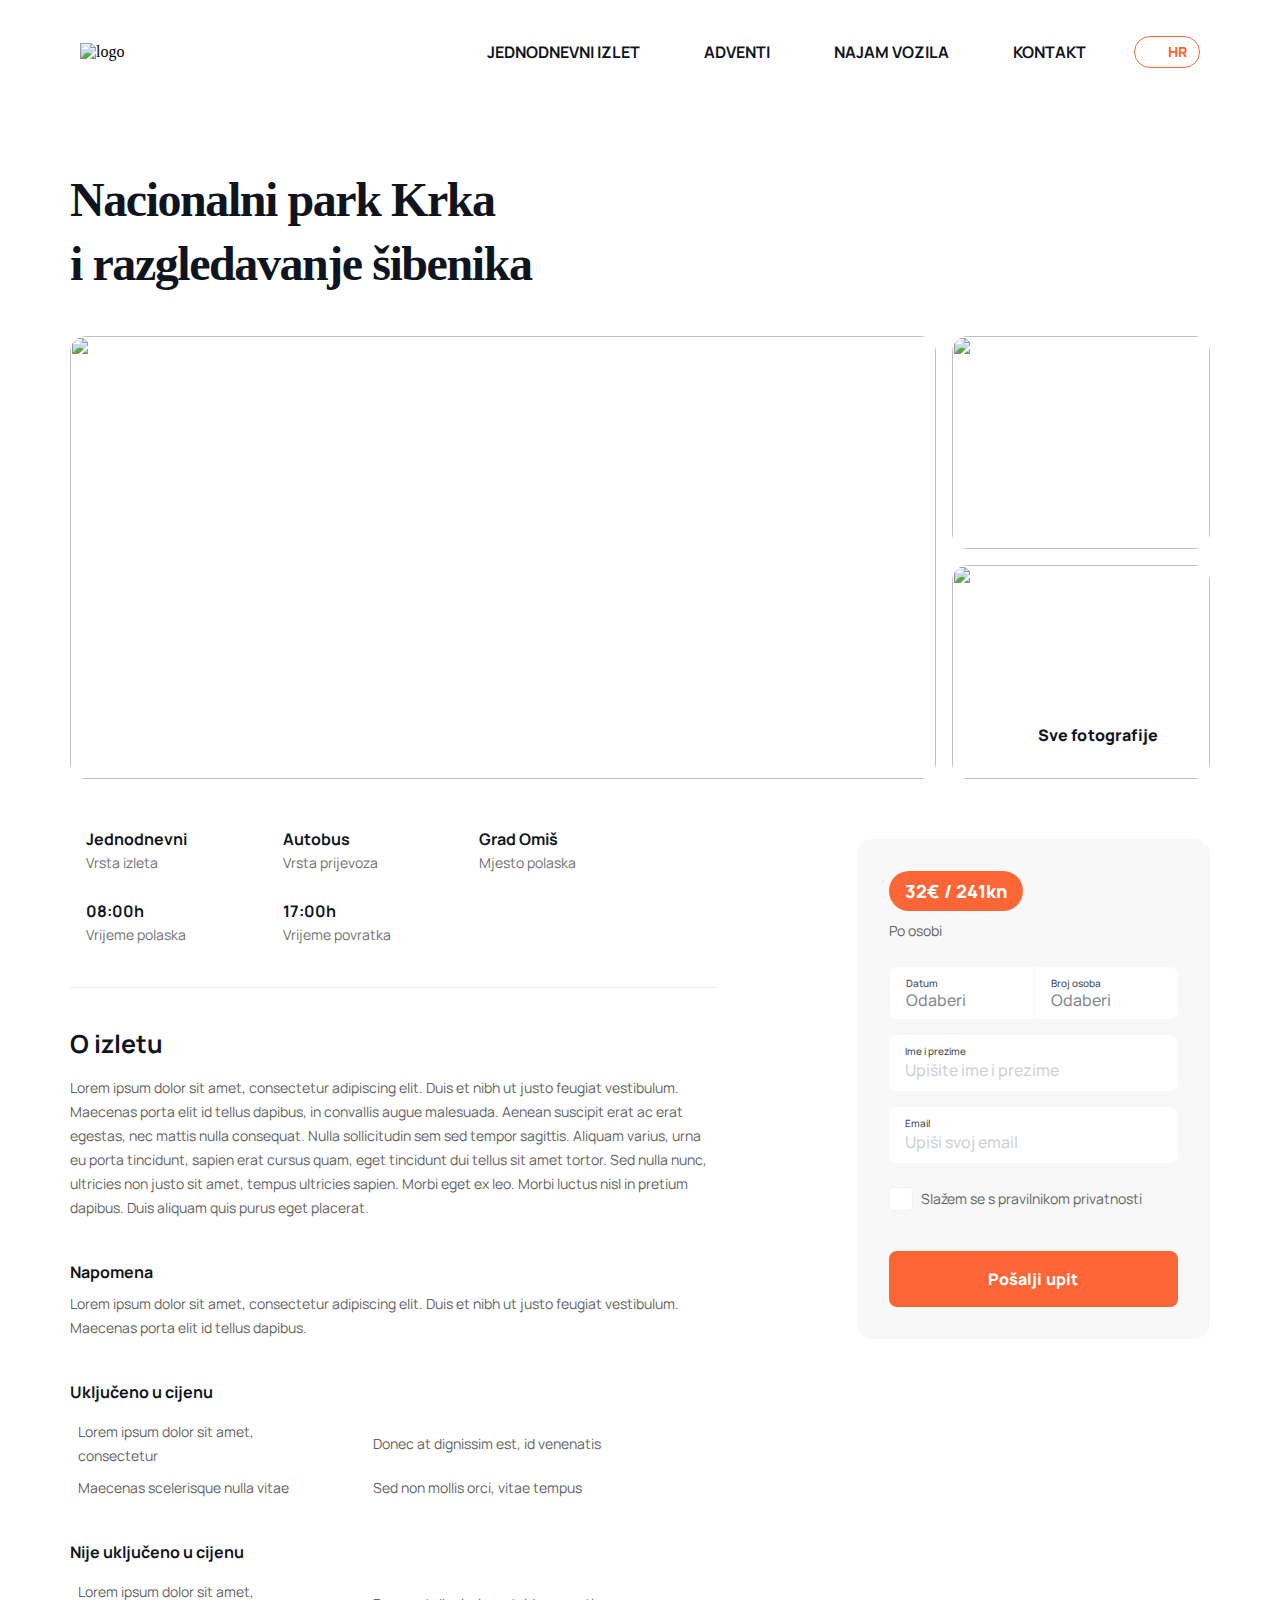
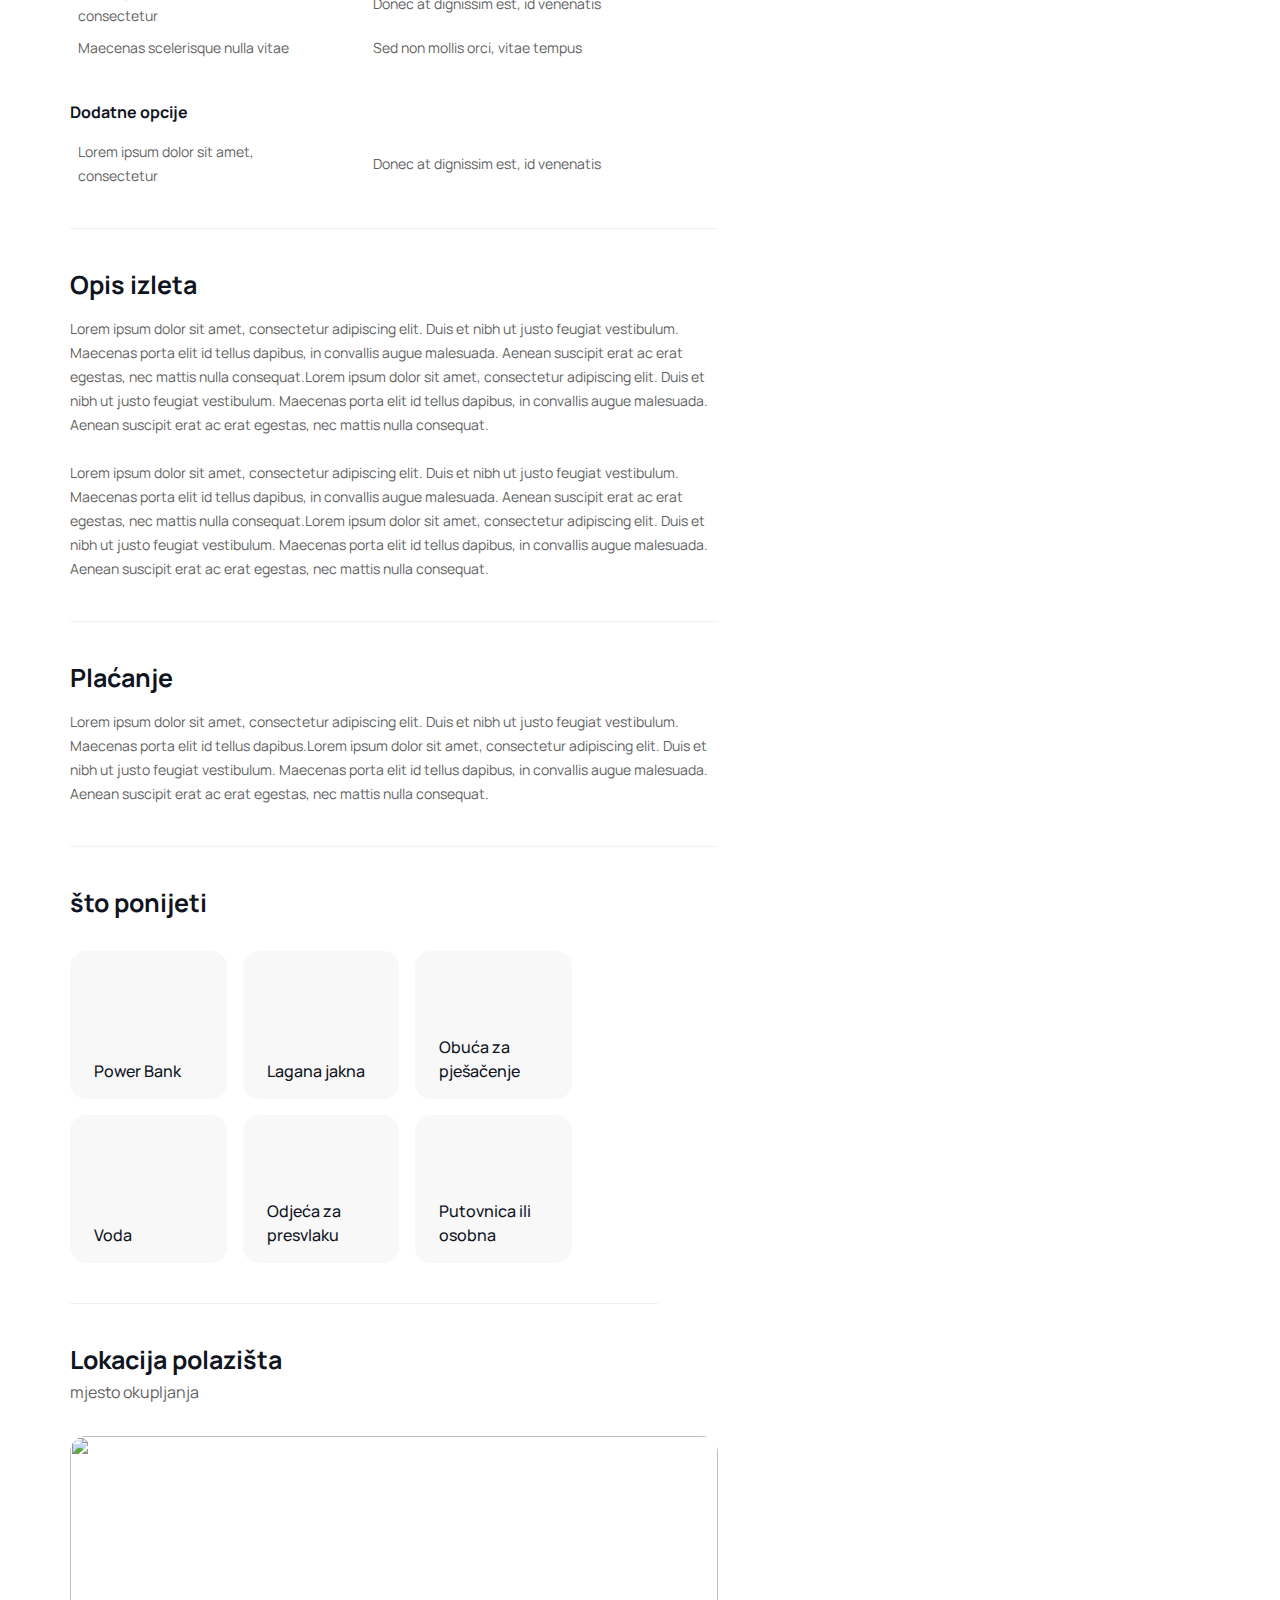
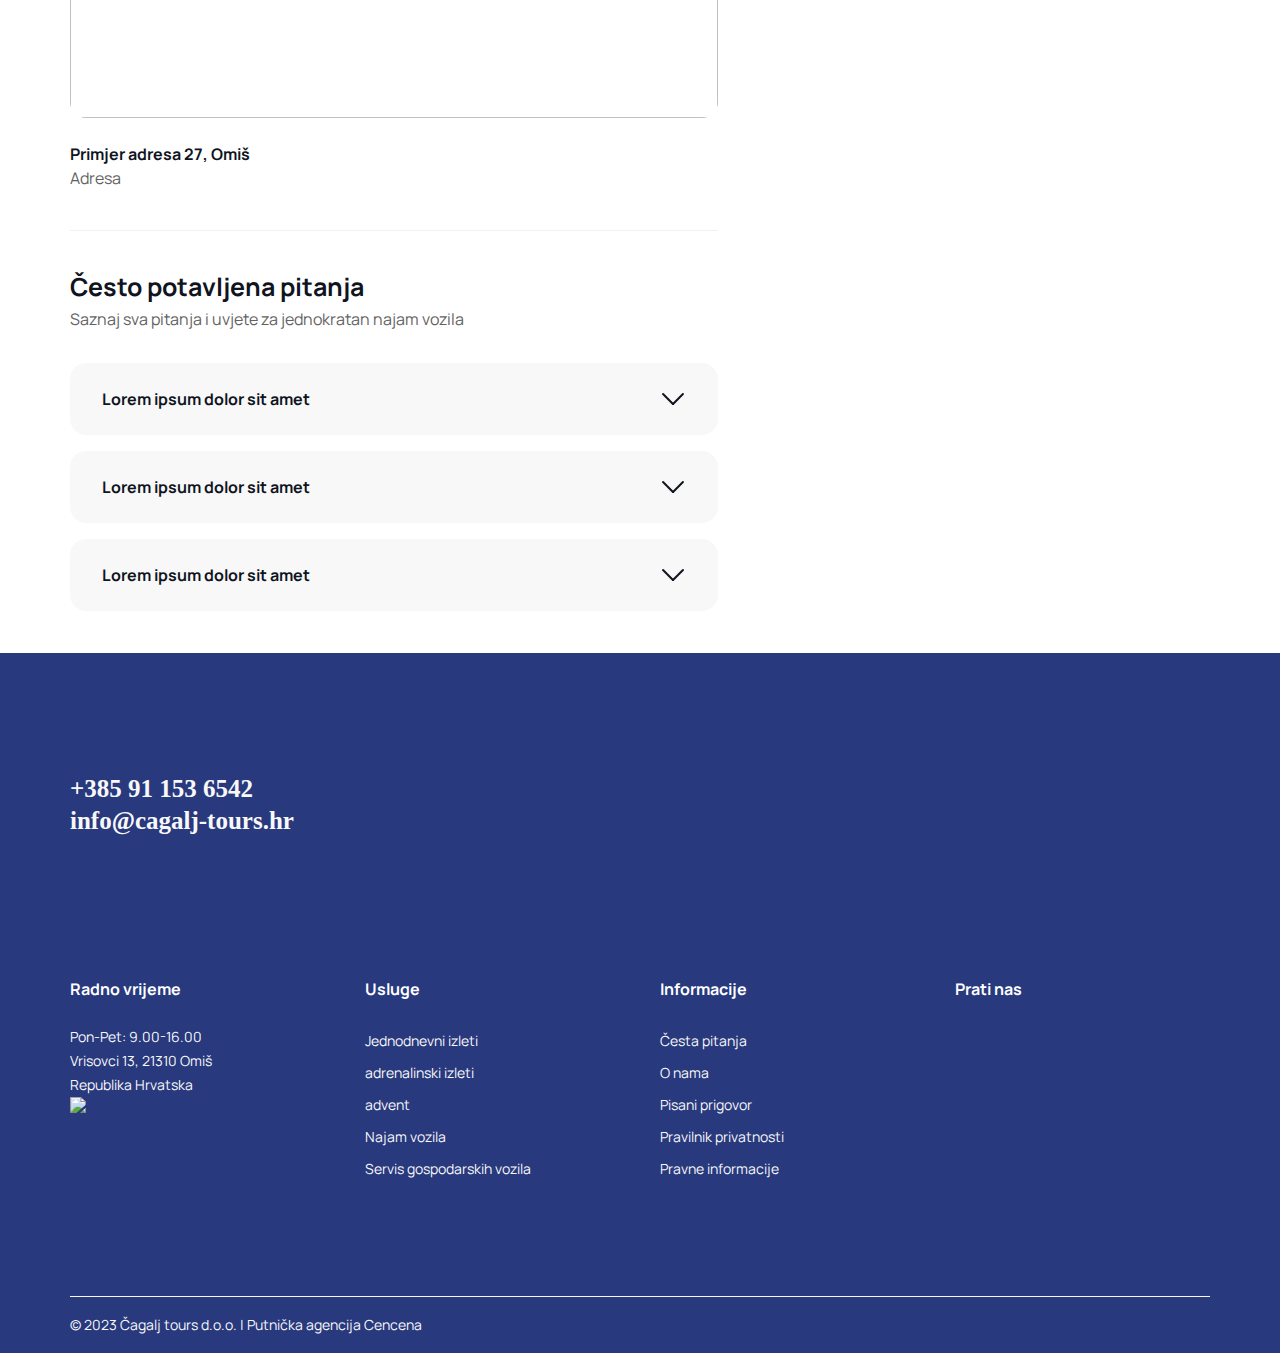
==== jednodnevni.html @ 9d250ad5 "Add files via upload" ====
<!DOCTYPE html>
<html lang="en">
<head>
    <meta charset="UTF-8">
    <meta http-equiv="X-UA-Compatible" content="IE=edge">
    <meta name="viewport" content="width=device-width, initial-scale=1.0">
    <link rel="preconnect" href="https://fonts.googleapis.com">
<link rel="preconnect" href="https://fonts.gstatic.com" crossorigin>
<link href="https://fonts.googleapis.com/css2?family=Manrope:wght@200;300;400;500;600;700;800&display=swap" rel="stylesheet">
    <link rel="stylesheet" type="text/css" href="./css/general.css">
    <link rel="stylesheet" type="text/css" href="./css/visednevni_izlet.css">
    <link rel="stylesheet" href="https://cdn.jsdelivr.net/npm/flatpickr/dist/flatpickr.min.css">
    <title>Document</title>
</head>
<body>
    <div class="galerija-fullscreen">
        <div class="background-gal">
        </div>
        <div class="fotonum pbold">
            <div class="num1">1</div>
            <div>/</div>
            <div class="num2">1</div>
        </div>
        <div class="close"><img src="assets/img/Close.svg" alt=""></div>
        <div class="button-left"><img src="assets/img/arrowslider.svg" alt=""></div>
        <div class="main">
            <img src="assets/img/Plitvice.png"  alt="">
           <img src="assets/img/Advent.png" alt=""><img src="assets/img/Advent.png"  alt="">
        </div>
        <div class="button-right"><img src="assets/img/arrowslider.svg" alt=""></div>
    </div>
    <div class="success">
        <div class="background-s"></div>
        <div class="maxw container">
            <div class="maxw-inner">
            <div class="img-holder">
                <img src="assets/img/PaperPlane.png" alt="">
                </div> 
                <h4>Vaš upit je poslan</h4>
                <div class="plarge">Uskoro ćemo vam se povratno javiti s najboljom
                    ponudom za odabrani izlet.</div>
                
                <button class="upit-button-close" enabled>Zatvori</button>
            </div>
    </div>
</div>
<div class="lng-popup">
    <div class="background"></div>
    <div class="maxw container">
        <div class="maxw-inner">
            <div class="inner-title-lng">Odaberite jezik</div>
            <div class="buttons">
            
            <button enabled>English</button>
            <button disabled>Hrvatski</button>
        </div>
        <div class="close-lng">
        </div>
        </div>
        
</div>
</div>
<nav >
    
        <div class="navbar">
    <div class="menu">
        <div class="menu-line"></div>
    </div>
    <div class="logo" onClick="location.href='index.html'"><img src="assets/img/logo.svg" alt="logo"></div>
    <div class="menu-placeholder"></div>
    <div class="nav-right">
        <div class="pbold" onClick="location.href='izlet.html'">Jednodnevni izlet</div>
            <div class="pbold" onClick="location.href='adventi.html'">Adventi</div>
            <div class="pbold" onClick="location.href='vozila.html'">Najam vozila</div>
            <div class="pbold " onClick="location.href='kontakt.html'">Kontakt</div>
        <div class="lng lng-desktop"> <img src="assets/img/Language.svg" alt="">HR </div>
    </div>
</div>
<div class="maxw container grid">
<div class="menu-mobile">
    <div class="menu-text" onClick="location.href='izlet.html'"> Jednodnevni izleti</div>
    <div class="menu-text" onClick="location.href='adventi.html'"> Adventi</div>
    <div class="menu-text" onClick="location.href='vozila.html'">Najam vozila</div>
    <div class="menu-text" onClick="location.href='kontakt.html'">Kontakt</div>
    <div class="lng"><img src="assets/img/Language.svg" alt=""> HR</div>
    <div class="lng-mobile">
        <div class="lng-mobile-text"> <img src="assets/img/Chevron Down.svg" alt="">
            Odaberite jezik</div>
        <button class="lng-mobile-button">English</button>
            <button class="lng-mobile-button">Hrvatski</button>
    </div>
</div>
</div>
</nav>
    <section class="galery">
        <div class="grid container maxw">
            <h2>Nacionalni park Krka <br class="map-mobile">
                i razgledavanje šibenika</h2>
            <div class="flex">
                <div class="galery-big">
                    <div>
                        <picture>
                            <img src="assets/img/Krka.png" alt="">
                        </picture>
                    </div>
                    
                    <button enabled class="galery-open"> Sve fotografije</button>
                </div>
                <div class="galery-small">
                    <div class="galery-small-img">
                        <div>
                            <picture>
                                <img src="assets/img/Krka3.png" alt="">
                            </picture>
                        </div>
                    </div>
                    <div class="galery-small-img">
                        <div>
                            <picture>
                                <img src="assets/img/Krka2.png" alt="">
                            </picture>
                        </div>
                        <button enabled class="galery-open"> Sve fotografije</button>
                    </div>
                </div>
            </div>
        </div>
    </section>
    <section>
        <div class="maxw container grid">
            <div class="full-page">
            <div class="icons full-page-grid">
                <div>
                    <img src="assets/img/Calendar.svg" alt="">
                    <div>
                        <div class="pbold">Jednodnevni</div>
                        <div class="psmall">Vrsta izleta</div>
                    </div>
                </div>
                <div>
                    <img src="assets/img/Bus1.svg" alt="">
                    <div>
                        <div class="pbold">Autobus</div>
                        <div class="psmall">Vrsta prijevoza</div>
                    </div>
                </div>
                <div>
                    <img src="assets/img/meta.svg" alt="">
                    <div>
                        <div class="pbold">Grad Omiš</div>
                        <div class="psmall">Mjesto polaska</div>
                    </div>
                </div>
                <div>
                    <img src="assets/img/streamlinehq-calendar-interface-essential-24 6.svg" alt="">
                    <div>
                        <div class="pbold">08:00h</div>
                        <div class="psmall">Vrijeme polaska</div>
                    </div>
                </div>
                <div>
                    <img src="assets/img/streamlinehq-calendar-interface-essential-24 6.svg" alt="">
                    <div>
                        <div class="pbold">17:00h</div>
                        <div class="psmall">Vrijeme povratka</div>
                    </div>
                </div>
            </div>
            <div class="o-izletu full-page-grid">
                <h4>O izletu</h4>
                <div class="psmall">Lorem ipsum dolor sit amet, consectetur adipiscing elit. Duis et nibh ut justo feugiat vestibulum. Maecenas porta elit id tellus dapibus, in convallis augue malesuada. Aenean suscipit erat ac erat egestas, nec mattis nulla consequat. Nulla sollicitudin sem sed tempor sagittis. Aliquam varius, urna eu porta tincidunt, sapien erat cursus quam, eget tincidunt dui tellus sit amet tortor. Sed nulla nunc, ultricies non justo sit amet, tempus ultricies sapien. Morbi eget ex leo. Morbi luctus nisl in pretium dapibus. Duis aliquam quis purus eget placerat.</div>
                <div class="pbold">Napomena</div>
                <div class="psmall">Lorem ipsum dolor sit amet, consectetur adipiscing elit. Duis et nibh ut justo feugiat vestibulum. Maecenas porta elit id tellus dapibus.</div>
                <div class="pbold">
                    Uključeno u cijenu
                </div>
                <div class="check">
                    <img src="assets/img/Checkmark.svg" alt="">
                    <div class="psmall">Lorem ipsum dolor sit amet, consectetur</div>
                </div>
                <div class="check">
                    <img src="assets/img/Checkmark.svg" alt="">
                    <div class="psmall">Donec at dignissim est, id venenatis</div>
                </div>
                <div class="check">
                    <img src="assets/img/Checkmark.svg" alt="">
                    <div class="psmall">Maecenas scelerisque nulla vitae</div>
                </div>
                <div class="check">
                    <img src="assets/img/Checkmark.svg" alt="">
                    <div class="psmall">Sed non mollis orci, vitae tempus</div>
                </div>
                <div class="pbold">
                    Nije uključeno u cijenu
                </div>
                <div class="check">
                    <img src="assets/img/Warning.svg" alt="">
                    <div class="psmall">Lorem ipsum dolor sit amet, consectetur</div>
                </div>
                <div class="check">
                    <img src="assets/img/Warning.svg" alt="">
                    <div class="psmall">Donec at dignissim est, id venenatis</div>
                </div>
                <div class="check">
                    <img src="assets/img/Warning.svg" alt="">
                    <div class="psmall">Maecenas scelerisque nulla vitae</div>
                </div>
                <div class="check">
                    <img src="assets/img/Warning.svg" alt="">
                    <div class="psmall">Sed non mollis orci, vitae tempus</div>
                </div>
                <div class="pbold">
                    Dodatne opcije
                </div>
                <div class="check">
                    <img src="assets/img/Additional.svg" alt="">
                    <div class="psmall">Lorem ipsum dolor sit amet, consectetur</div>
                </div>
                <div class="check">
                    <img src="assets/img/Additional.svg" alt="">
                    <div class="psmall">Donec at dignissim est, id venenatis</div>
                </div>
            </div>
            <div class="raspored full-page-grid">
                <h4>Opis izleta</h4>
                <div class="psmall jednodnevni">Lorem ipsum dolor sit amet, consectetur adipiscing elit. Duis et nibh ut justo feugiat vestibulum. Maecenas porta elit id tellus dapibus, in convallis augue malesuada. Aenean suscipit erat ac erat egestas, nec mattis nulla consequat.Lorem ipsum dolor sit amet, consectetur adipiscing elit. Duis et nibh ut justo feugiat vestibulum. Maecenas porta elit id tellus dapibus, in convallis augue malesuada. Aenean suscipit erat ac erat egestas, nec mattis nulla consequat.
<br><br>
                    Lorem ipsum dolor sit amet, consectetur adipiscing elit. Duis et nibh ut justo feugiat vestibulum. Maecenas porta elit id tellus dapibus, in convallis augue malesuada. Aenean suscipit erat ac erat egestas, nec mattis nulla consequat.Lorem ipsum dolor sit amet, consectetur adipiscing elit. Duis et nibh ut justo feugiat vestibulum. Maecenas porta elit id tellus dapibus, in convallis augue malesuada. Aenean suscipit erat ac erat egestas, nec mattis nulla consequat.</div>
            </div>
            <div class="placanje full-page-grid">
                <h4>Plaćanje</h4>
                <div class="psmall">Lorem ipsum dolor sit amet, consectetur adipiscing elit. Duis et nibh ut justo feugiat vestibulum. Maecenas porta elit id tellus dapibus.Lorem ipsum dolor sit amet, consectetur adipiscing elit. Duis et nibh ut justo feugiat vestibulum. Maecenas porta elit id tellus dapibus, in convallis augue malesuada. Aenean suscipit erat ac erat egestas, nec mattis nulla consequat.</div>
            </div>
            <div class="nositi full-page-grid nositi-grid">
                <h4>što ponijeti</h4>
                <div>
                    <img src="assets/img/power.svg" alt="">
                    <div class="pmedium">Power Bank</div>
                </div>
                <div>
                    <img src="assets/img/Jacket.svg" alt="">
                    <div class="pmedium">Lagana jakna</div>
                </div>
                <div>
                    <img src="assets/img/boot.svg" alt="">
                    <div class="pmedium">Obuća za pješačenje</div>
                </div>
                <div>
                    <img src="assets/img/water.svg" alt="">
                    <div class="pmedium">Voda</div>
                </div>
                <div>
                    <img src="assets/img/shirt.svg" alt="">
                    <div class="pmedium">Odjeća za presvlaku</div>
                </div>
                <div>
                    <img src="assets/img/passport.svg" alt="">
                    <div class="pmedium">Putovnica ili osobna</div>
                </div>
            </div>
            <div class="lokacija full-page-grid">
                <h4>Lokacija polazišta</h4>
                <div class="plarge">mjesto okupljanja</div>
                <div class="map">
                    <div class="map-holder">
                        <picture>
                <img src="assets/img/image 80.png" alt="">
            </picture>
            <div class="location">
                <img src="assets/img/Pin Location.svg" alt="">
            </div>
            </div>
                </div>
                
                <div class="map-information">
                    <div class="pbold">Primjer adresa 27, Omiš</div>
                    <div class="plarge">Adresa </div>
                </div>
                
                
                
            </div>
            <div class="acord full-page-grid">
                <h4>Često potavljena pitanja</h4>
                <div class="plarge">Saznaj sva pitanja i uvjete za jednokratan najam vozila</div>
                <div class="acordation-grid">
                    <div class="faq">
                        <div class="faq-heading">
                        <div class="pbold">Lorem ipsum dolor sit amet</div>
                        <span class="arrow"></span>
                    </div>
                    <div class="faq-content psmall">
                        Lorem ipsum dolor sit amet, consectetur adipiscing elit. Etiam porttitor tempus euismod. Curabitur commodo porttitor elit, eget accumsan felis semper ut. Aliquam maximus mauris eget augue feugiat eleifend. Vestibulum posuere, velit quis posuere tincidunt, eros lectus molestie enim, in mattis neque massa eu odio. Nam pharetra cursus orci vitae malesuada. Donec sodales molestie metus a viverra. Nullam sit amet imperdiet massa. Morbi varius posuere nisl eget pulvinar. Sed bibendum, risus eu molestie fermentum, erat dui congue eros, eget iaculis tellus lacus eu est. Fusce at nisi feugiat, pellentesque ex sit amet, rutrum tellus. Nullam volutpat nulla sit amet est scelerisque euismod. Fusce eleifend felis ut est lacinia sagittis tincidunt nec sapien. Interdum et malesuada fames ac ante ipsum primis in faucibus.
                    </div>
                    </div>
                    <div class="faq">
                        <div class="faq-heading">
                        <div class="pbold">Lorem ipsum dolor sit amet</div>
                        <span class="arrow"></span>
                    </div>
                    <div class="faq-content psmall">
                        Lorem ipsum dolor sit amet, consectetur adipiscing elit. Etiam porttitor tempus euismod. Curabitur commodo porttitor elit, eget accumsan felis semper ut. Aliquam maximus mauris eget augue feugiat eleifend. Vestibulum posuere, velit quis posuere tincidunt, eros lectus molestie enim, in mattis neque massa eu odio. Nam pharetra cursus orci vitae malesuada. Donec sodales molestie metus a viverra. Nullam sit amet imperdiet massa. Morbi varius posuere nisl eget pulvinar. Sed bibendum, risus eu molestie fermentum, erat dui congue eros, eget iaculis tellus lacus eu est. Fusce at nisi feugiat, pellentesque ex sit amet, rutrum tellus. Nullam volutpat nulla sit amet est scelerisque euismod. Fusce eleifend felis ut est lacinia sagittis tincidunt nec sapien. Interdum et malesuada fames ac ante ipsum primis in faucibus.
                    </div>
                    </div>
                    <div class="faq">
                        <div class="faq-heading">
                        <div class="pbold">Lorem ipsum dolor sit amet</div>
                        <span class="arrow"></span>
                    </div>
                    <div class="faq-content psmall">
                        Lorem ipsum dolor sit amet, consectetur adipiscing elit. Etiam porttitor tempus euismod. Curabitur commodo porttitor elit, eget accumsan felis semper ut. Aliquam maximus mauris eget augue feugiat eleifend. Vestibulum posuere, velit quis posuere tincidunt, eros lectus molestie enim, in mattis neque massa eu odio. Nam pharetra cursus orci vitae malesuada. Donec sodales molestie metus a viverra. Nullam sit amet imperdiet massa. Morbi varius posuere nisl eget pulvinar. Sed bibendum, risus eu molestie fermentum, erat dui congue eros, eget iaculis tellus lacus eu est. Fusce at nisi feugiat, pellentesque ex sit amet, rutrum tellus. Nullam volutpat nulla sit amet est scelerisque euismod. Fusce eleifend felis ut est lacinia sagittis tincidunt nec sapien. Interdum et malesuada fames ac ante ipsum primis in faucibus.
                    </div>
                    </div>
            
                </div>
            </div>
            </div>
            <div class="upit">
                <div class="mobile-upit">
                    <div>
                <div class="price">
                    <h5> 32€ / 241kn</h5>
                   
                </div>
                <div class="psmall  po-osobi">Po osobi</div>
            </div>
            <div class="upit-up">
                <div class="pbold">Pošalji upit</div>
                <span class="arrow-upit"></span>
            </div>
            </div>
                <div class="two-input">
                    <div class="two-input-box">
                        <div>
                            <label>Datum</label>
                            <input type="text" placeholder="Odaberi" id="date">
                            <div class="error-text">
                                Nevaljan datum
                            </div>
                        </div>
                        <img src="assets/img/Calendar.svg" alt="">
                    </div>
                    <div class="two-input-box">
                        <div>
                            <label>Broj osoba</label>
                            <input type="text" placeholder="Odaberi" id="brojosoba">
                            <div class="error-text">
                                Nevaljan broj osoba
                            </div>
                        </div>
                    </div>
                </div>
                <div class="input">
                    <label>Ime i prezime</label>
                    <input type="text" placeholder="Upišite ime i prezime" id="name">
                    <div class="error-text">
                        Nevaljano ime
                    </div>
                </div>
                <div class="input">
                    <label>Email</label>
                    <input type="text" placeholder="Upiši svoj email" id="email">
                    <div class="error-text">
                        Nevaljan email
                    </div>
                </div>
                <div class="checkbox">
                    <input type="checkbox">
                    <div class="psmall">Slažem se s pravilnikom privatnosti</div>
                </div>
                
                <button class="upit-button" enabled> Pošalji upit</button>
        </div>
        <div class="upit-background">

        </div>
    </section>
    <footer>
        <div class="maxw container grid">
        <div class="footer-top">
            <h6>+385 91 153 6542 <br>
            info@cagalj-tours.hr</h6>
        </div>
        
            <div class="footer-middle">
                <div class="pbold">Radno vrijeme</div>
                <div class="psmall">
                    Pon-Pet: 9.00-16.00 <br>
                    Vrisovci 13, 21310 Omiš <br>
                    Republika Hrvatska</div>
                    <img src="assets/img/UHPA.svg" class="UHPA">
            </div>
            <div class="footer-middle">
                <div class="pbold">Usluge</div>
                <div class="psmall vlinks">
                    <u onClick="location.href='izlet.html'">Jednodnevni izleti</u> <br> 
                    <u onClick="location.href='jednodnevni.html'">adrenalinski izleti</u>  <br>
                    <u onClick="location.href='adventi.html'">advent</u>  <br>
                    <u onClick="location.href='vozila.html'"> Najam vozila</u>  <br>
                    <u onClick="location.href='servis.html'">Servis gospodarskih vozila</u> </div>
            </div>
            <div class="footer-middle">
                <div class="pbold ">Informacije</div>
                <div class="psmall vlinks">
                    <u onClick="location.href='faq.html'">Česta pitanja</u> <br><u onClick="location.href='onama.html'">O nama</u> <br><u onClick="location.href='prigovor.html'">Pisani prigovor</u> <br><u onClick="location.href='informacije.html'">Pravilnik privatnosti</u> <br><u onClick="location.href='informacije.html'">Pravne informacije</u>  </div>
            </div>
            <div class="footer-middle">
                <div class="pbold">Prati nas</div>
                <div class="socials">
                    <img src="assets/img/Facebook.svg" alt="" onClick="location.href='https://www.Facebook.com/'">
                    <img src="assets/img/Instagram.svg" alt="" onClick="location.href='https://www.Instagram.com/'">
                    <img src="assets/img/Youtube.svg" alt="" onClick="location.href='https://www.Youtube.com/'">
                </div>
            </div>
            
        
        <div class="footer-bottom">
            <div class="psmall"> © 2023 Čagalj tours d.o.o. |  Putnička agencija Cencena</div>
            <img src="assets/img/Pragmatic.svg" alt="">
        </div>
    </div>
    </footer>
    
    <script src="https://cdn.jsdelivr.net/npm/flatpickr"></script>
    <script src="js/jednodnevni_izlet.js"></script>
    <script>
        flatpickr("#date", {});
    </script>

</body>
</html>
---- css/general.css ----
@font-face {
  src: url(fonts/Gazpacho-Thin.otf);
  font-family: Gazpacho;
  font-weight: 100;
}
@font-face {
  src: url(fonts/Gazpacho-Light.otf);
  font-family: Gazpacho;
  font-weight: 300;
}
@font-face {
  src: url(fonts/Gazpacho-Regular.otf);
  font-family: Gazpacho;
  font-weight: 400;
}
@font-face {
  src: url(fonts/Gazpacho-Medium.otf);
  font-family: Gazpacho;
  font-weight: 500;
}
@font-face {
  src: url(fonts/Gazpacho-Bold.otf);
  font-family: Gazpacho;
  font-weight: 700;
}
@font-face {
  src: url(fonts/Gazpacho-Black.otf);
  font-family: Gazpacho;
  font-weight: 900;
}
a[href^=tel] {
  text-decoration: inherit;
  color: inherit;
}

h1, h2, h3, h4, h5, h6 {
  margin: 0;
}

h1 {
  font-family: "Lora";
  font-style: normal;
  font-weight: 700;
  font-size: 61px;
  line-height: 72px;
  text-align: center;
  letter-spacing: -0.02em;
  color: #0F141E;
}

h2 {
  font-family: "Lora";
  font-style: normal;
  font-weight: 900;
  font-size: 48px;
  line-height: 64px;
  letter-spacing: -0.03em;
  color: #0F141E;
}

h3 {
  font-family: "Lora";
  font-style: normal;
  font-weight: 700;
  font-size: 42px;
  line-height: 56px;
  color: #0F141E;
}

h4 {
  font-family: "Manrope";
  font-style: normal;
  font-weight: 700;
  font-size: 25px;
  line-height: 32px;
  color: #0F141E;
}

h5 {
  font-family: "Manrope";
  font-style: normal;
  font-weight: 800;
  font-size: 18px;
  line-height: 24px;
  color: #0F141E;
}

h6 {
  font-family: "Lora";
  font-style: normal;
  font-weight: 700;
  font-size: 25px;
  line-height: 32px;
  color: #0F141E;
}

.plarge {
  font-family: "Manrope";
  font-style: normal;
  font-weight: 400;
  font-size: 16px;
  line-height: 24px;
  color: #0F141E;
}

.pmedium {
  font-family: "Manrope";
  font-style: normal;
  font-weight: 500;
  font-size: 16px;
  line-height: 24px;
  color: #0F141E;
}

.psmall {
  font-family: "Manrope";
  font-style: normal;
  font-weight: 400;
  font-size: 14px;
  line-height: 24px;
  color: #0F141E;
}

.pbold {
  font-family: "Manrope";
  font-style: normal;
  font-weight: 700;
  font-size: 16px;
  line-height: 24px;
  color: #0F141E;
}

.pspread {
  font-family: "Manrope";
  font-style: normal;
  font-weight: 400;
  font-size: 16px;
  line-height: 32px;
  color: #0F141E;
}

body {
  margin: 0;
  display: flex;
  flex-direction: column;
  scroll-behavior: smooth;
}

picture {
  position: absolute;
  bottom: 0;
  z-index: 1;
  right: 0;
  left: 0;
  top: 0;
}
picture img {
  width: 100%;
  height: 100%;
  -o-object-fit: cover;
  object-fit: cover;
}

section {
  width: 100%;
  height: auto;
}

.grid {
  display: grid;
  grid-template-columns: repeat(12, minmax(0, 1fr));
  -moz-column-gap: 40px;
  column-gap: 40px;
}

.container {
  padding-left: 70px;
  padding-right: 70px;
}

.maxw {
  max-width: 1280px;
  margin-left: auto;
  margin-right: auto;
}

nav {
  transition: 0.5s;
  z-index: 10;
  width: 100%;
  position: fixed;
  background-color: #FFFFFF;
}

.colors {
  width: 100%;
  height: 16px;
  display: flex;
}
.colors div {
  width: 25%;
  height: 100%;
}
.colors .orange {
  background-color: #FC6536;
}
.colors .yello {
  background-color: #F4A61E;
}
.colors .purple {
  background-color: #7D2E83;
}
.colors .blue {
  background-color: #283A7E;
}

.navbar {
  margin-left: 80px;
  margin-right: 80px;
  grid-column: span 12;
  height: 104px;
  display: flex;
  justify-content: space-between;
  align-items: center;
}
.navbar .pbold {
  transition: color 0.5s;
}
.navbar .pbold:hover {
  transition: color 0s;
}

.nav-right {
  display: flex;
  -moz-column-gap: 64px;
       column-gap: 64px;
  align-items: center;
}
.nav-right .pbold {
  text-transform: uppercase;
}
.nav-right .pbold:hover {
  position: relative;
  cursor: pointer;
  color: #FC6536;
  margin-top: 1px;
  border-bottom: #FC6536 2px solid;
}

.menu, .menu-placeholder {
  display: none;
  cursor: pointer;
}

.logo {
  cursor: pointer;
}
.logo img {
  height: 53px;
}

.lng {
  cursor: pointer;
  width: 64px;
  height: 30px;
  border: 1px solid #FC6536;
  border-radius: 38px;
  margin-left: -16px;
  display: flex;
  align-items: center;
  justify-content: center;
  font-family: "Manrope";
  font-style: normal;
  font-weight: 800;
  font-size: 14px;
  line-height: 24px;
  color: #FC6536;
  transition: 1s;
}
.lng img {
  width: 16px;
  height: auto;
  margin-right: 4px;
}

.lng:hover {
  background-color: #FC6536;
  color: #FFFFFF;
  transition: 0s;
}
.lng:hover img {
  filter: brightness(1000%);
}

.menu-mobile {
  grid-column: span 12;
  height: 0;
  transition: 1s ease-in-out;
  overflow: hidden;
  display: flex;
  position: relative;
  flex-direction: column;
  justify-content: center;
}
.menu-mobile .lng {
  margin-left: 0px;
  margin-top: 40px;
}

.menu-text {
  cursor: pointer;
  transition-duration: 0.5s;
  transition-timing-function: ease-in-out;
  transition-delay: 0s;
  font-family: "Manrope";
  font-style: normal;
  font-weight: 800;
  font-size: 32px;
  line-height: 40px;
  letter-spacing: -0.03em;
  color: #0F141E;
  margin-top: 24px;
  z-index: 2;
  opacity: 0;
  margin-top: 60px;
}

.underline-menu {
  text-decoration: none;
  position: relative;
  white-space: nowrap;
}

.underline-menu::before {
  transition-duration: 1.5s;
  transition-delay: 0.5s;
  z-index: -1;
  content: "";
  position: absolute;
  height: 10px;
  background: #FC6536;
  width: 0;
  top: 30px;
}

.before-footer {
  margin-top: 204px;
}
.before-footer div {
  display: flex;
  justify-content: space-between;
}
.before-footer div img {
  height: 44px;
}

footer {
  width: 100%;
  background-color: #28397E;
  margin-top: 42px;
}
footer u {
  text-decoration: none;
  cursor: pointer;
}
footer u:hover {
  text-decoration: underline;
  text-decoration-color: #F1F1F1;
  color: #F1F1F1;
}

.footer-top {
  grid-column: span 12;
  margin-top: 120px;
}
.footer-top h6 {
  color: #F8F8F8 !important;
}

.footer-middle {
  margin-top: 140px;
  grid-column: span 3;
}
.footer-middle .pbold {
  color: white;
  margin-bottom: 24px;
}
.footer-middle .psmall {
  color: #F8F8F8;
}

.vlinks {
  line-height: 32px !important;
}

.socials {
  display: flex;
  -moz-column-gap: 24px;
       column-gap: 24px;
}
.socials img {
  height: 24px;
  width: auto;
  cursor: pointer;
}

.footer-bottom {
  grid-column: span 12;
  padding-top: 16px;
  padding-bottom: 16px;
  display: flex;
  justify-content: space-between;
  align-items: center;
  margin-top: 111px;
  border-top: #F8F8F8 solid 1px;
}
.footer-bottom img {
  height: 20px;
  width: auto;
  filter: brightness(10000%);
}
.footer-bottom .psmall {
  color: #F8F8F8;
}

button {
  cursor: pointer;
  display: flex;
  justify-content: center;
  border: 0;
  align-items: center;
  padding: 20px 40px;
  background: #FC6536;
  font-family: "Manrope";
  border-radius: 8px;
  font-style: normal;
  font-weight: 800;
  font-size: 16px;
  line-height: 16px;
  letter-spacing: 0.01em;
  color: #FFFFFF;
  width: -moz-fit-content;
  width: fit-content;
}

button:focus {
  background: #FF9979;
}

button:hover {
  background: #F24E1B;
}

button:disabled {
  background: #FC6536;
  opacity: 0.2;
}

.success {
  min-height: 100vh;
  width: 100vw;
  display: none;
  align-items: center;
  position: fixed;
  z-index: 15;
}
.success .maxw-inner {
  text-align: center;
  width: 100%;
  background-color: #FFFFFF;
  border-radius: 24px;
  display: flex;
  flex-direction: column;
  align-items: center;
}
.success img {
  height: 88px;
  transform: scaleX(-1);
}
.success .maxw {
  z-index: 12;
  width: 655px;
  margin: auto;
  display: flex;
}
.success h4 {
  margin-top: 32px;
}
.success button {
  padding: 19px 39px;
  margin: auto;
  margin-top: 24px;
  margin-bottom: 64px;
  border: 1px solid #0F141E;
  background-color: #FFFFFF;
  color: #0F141E;
}
.success button:focus {
  border: 1px solid #6C6F75;
  color: #6C6F75;
}
.success button:hover {
  border: 1px solid #FC6536;
  color: #FC6536;
}
.success button:disabled {
  opacity: 0.2;
}
.success .plarge {
  color: #626262;
  width: 60%;
  margin-top: 8px;
}

.lng-popup {
  min-height: 100vh;
  width: 100vw;
  display: none;
  align-items: center;
  position: fixed;
  z-index: 11;
}
.lng-popup .maxw-inner {
  width: 100%;
  background-color: #FFFFFF;
  border-radius: 24px;
  display: flex;
  flex-direction: column;
  position: relative;
}
.lng-popup img {
  height: 88px;
  transform: scaleX(-1);
}
.lng-popup .maxw {
  z-index: 12;
  width: 400px;
  margin: auto;
  display: flex;
}
.lng-popup h4 {
  margin-top: 32px;
}
.lng-popup .inner-title-lng {
  margin-bottom: 32px;
  font-family: "Manrope";
  font-style: normal;
  font-weight: 800;
  font-size: 24px;
  line-height: 32px;
  letter-spacing: -0.03em;
  color: #0F141E;
  margin-top: 32px;
  margin-left: 32px;
}
.lng-popup .buttons {
  display: flex;
  -moz-column-gap: 16px;
       column-gap: 16px;
  margin-left: 32px;
  margin-bottom: 32px;
}
.lng-popup button {
  width: 160px;
  padding: 20px 0;
}

.close-lng {
  right: 16px;
  top: 16px;
  position: absolute;
  display: flex;
  cursor: pointer;
  align-items: center;
  justify-content: center;
  width: 32px;
  height: 32px;
  background-color: #F8F8F8;
  border-radius: 100%;
}
.close-lng img {
  height: 16px;
}

.close-lng::before, .close-lng::after {
  margin-left: 0 !important;
  position: absolute;
  content: "";
  width: 16px;
  height: 1.5px;
  background-color: #0F141E;
  transition: all 0.5s ease-in-out;
}

.close-lng::before {
  transform: translateY(-5px);
  transform: rotate(45deg);
}

.close-lng::after {
  transform: translateY(5px);
  transform: rotate(-45deg);
}

.img-holder {
  height: 180px;
  width: 180px;
  background-color: #F8F8F8;
  border-radius: 100%;
  margin: auto;
  margin-top: 64px;
  display: flex;
  align-items: center;
  justify-content: center;
}

.background-s {
  position: absolute;
  width: 100%;
  height: 100%;
  background-color: #0F141E;
  opacity: 80%;
}

.background {
  position: absolute;
  width: 100%;
  height: 100%;
  background-color: #0F141E;
  opacity: 80%;
}

.active-upit {
  display: flex;
}

.active-lng {
  display: flex;
}

.menu {
  display: none;
  width: 32px;
  height: 20px;
  transition: all 0.5s ease-in-out;
  align-items: center;
  position: relative;
}

.menu-line {
  width: 100%;
  height: 2px;
  background-color: #0F141E;
  transition: all 0.5s ease-in-out;
}

.menu-line::before, .menu-line::after {
  margin-left: 0 !important;
  position: absolute;
  content: "";
  width: 100%;
  height: 2px;
  background-color: #0F141E;
  transition: all 0.5s ease-in-out;
}

.menu-line::before {
  transform: translateY(-5px);
}

.menu-line::after {
  transform: translateY(5px);
}

.inverted nav {
  background-color: #0F141E;
}
.inverted nav .logo img {
  filter: brightness(100000%);
}
.inverted nav .lng-mobile-text {
  color: #FFFFFF;
}
.inverted nav .lng-mobile-text img {
  filter: brightness(100000%);
}
.inverted nav .menu-line {
  background-color: #FFFFFF;
}
.inverted nav .menu-line::before, .inverted nav .menu-line::after {
  background-color: #FFFFFF;
}
.inverted nav .menu-text {
  color: #FFFFFF;
}
.inverted nav .nav-right .pbold {
  color: #FFFFFF;
}
.inverted nav .nav-right .pbold:hover {
  color: #FC6536;
}

.transparent {
  background-color: rgba(15, 20, 30, 0);
  transition: 0.5s;
}
.transparent .logo img {
  filter: brightness(100000%);
}
.transparent .menu-line {
  background-color: #FFFFFF;
}
.transparent .menu-line::before, .transparent .menu-line::after {
  background-color: #FFFFFF;
}
.transparent .nav-right .pbold {
  color: #FFFFFF;
}
.transparent .nav-right .pbold:hover {
  color: #FC6536;
}

.transparent.menu-active {
  background-color: #FFFFFF;
  color: #0F141E;
}
.transparent.menu-active .logo img {
  filter: brightness(100%);
}
.transparent.menu-active .menu-line {
  background-color: #0F141E;
}
.transparent.menu-active .menu-line::before, .transparent.menu-active .menu-line::after {
  background-color: #0F141E;
}

.lng-mobile {
  position: absolute;
  overflow: hidden;
  bottom: 48px;
  max-height: 0px;
  left: 0;
  right: 0;
  display: flex;
  flex-direction: column;
  gap: 16px;
  transition: 0.5s;
}
.lng-mobile button {
  width: 100%;
  margin-top: 0;
}

.lng-mobile-text {
  cursor: pointer;
  font-family: "Manrope";
  font-style: normal;
  font-weight: 800;
  font-size: 24px;
  line-height: 32px;
  /* identical to box height, or 133% */
  letter-spacing: -0.03em;
  color: #0F141E;
}
.lng-mobile-text img {
  margin-right: 8px;
}

input[type=checkbox] {
  /* Add if not using autoprefixer */
  -webkit-appearance: none;
  -moz-appearance: none;
       appearance: none;
  /* For iOS < 15 to remove gradient background */
  background-color: #fff;
  /* Not removed via appearance */
  margin: 0;
  width: 24px;
  height: 24px;
  background: #FFFFFF;
  display: block;
  /* Grays/Medium Gray */
  cursor: pointer;
  border: 1px solid #F1F1F1;
  border-radius: 4px;
  position: relative;
}

input[type=checkbox]::before {
  content: "";
  position: absolute;
  width: 5px;
  height: 12px;
  border-right: 2px solid #FC6536;
  border-bottom: 2px solid #FC6536;
  transform: translate(-50%, -50%) rotateZ(40deg);
  left: 50%;
  top: 45%;
  display: none;
}

input[type=checkbox]:checked::before {
  display: block;
}

@media only screen and (max-width: 950px) {
  .before-footer {
    display: none;
  }
  footer {
    margin-top: 104px;
  }
  .nav-right {
    display: none;
  }
  .menu {
    display: flex;
  }
  .menu-placeholder {
    display: flex;
    width: 32px;
    height: 14px;
  }
  .menu-active .menu-text {
    transition-duration: 1.5s;
    transition-timing-function: ease-in-out;
    transition-delay: 0.2s;
    margin-top: 24px;
    opacity: 1;
  }
  .menu-active .underline-menu::before {
    width: 100%;
  }
  .menu-active .menu-line {
    background-color: transparent !important;
  }
  .menu-active .menu-line::before {
    transform: rotate(25deg);
  }
  .menu-active .menu-line::after {
    transform: rotate(-25deg);
  }
  .menu-active .menu-mobile {
    height: calc(100dvh - 104px);
  }
  .lng-mobile-active .lng-mobile {
    transition: 1.5s;
    max-height: 1000px;
  }
  .lng-mobile-active .lng {
    transition-duration: 0.5s;
    transition-timing-function: ease-in-out;
    transition-delay: 0s;
    opacity: 0;
    margin-bottom: 250px;
  }
  .lng-mobile-active .menu-text {
    transition-duration: 0.5s;
    transition-timing-function: ease-in-out;
    transition-delay: 0s;
    opacity: 0;
  }
  .footer-top {
    margin-bottom: 84px;
  }
  .footer-middle {
    grid-column: span 5;
    margin-top: 56px;
  }
}
@media only screen and (max-width: 650px) {
  h1 {
    font-size: 32px;
    line-height: 40px;
  }
  h2 {
    font-size: 28px;
    line-height: 40px;
  }
  h3 {
    font-size: 28px;
    line-height: 40px;
  }
  h4 {
    font-size: 20px;
    line-height: 24px;
  }
  h5 {
    font-size: 20px;
    line-height: 24px;
  }
  .grid {
    display: grid;
    grid-template-columns: repeat(2, minmax(0, 1fr));
    -moz-column-gap: 19px;
    column-gap: 19px;
  }
  .navbar {
    height: 72px;
  }
  .logo img {
    height: 42px;
  }
  .menu-active .menu-mobile {
    height: calc(100dvh - 72px);
  }
  .footer-top {
    margin-top: 104px;
    margin-bottom: 40px;
  }
  .footer-middle {
    margin-top: 48px;
    grid-column: span 12;
  }
  .footer-middle .pbold {
    margin-bottom: 16px;
  }
  .socials img {
    height: 32px;
  }
  .footer-bottom {
    margin-top: 32px;
    flex-direction: column;
    align-items: baseline;
    padding-bottom: 40px;
    padding-top: 0;
  }
  .footer-bottom .psmall {
    padding-top: 12px;
    padding-bottom: 12px;
    font-weight: 400;
    font-size: 12px;
    line-height: 24px;
    letter-spacing: 0.02em;
  }
}
@media only screen and (max-width: 450px) {
  .container {
    padding-left: 24px;
    padding-right: 24px;
  }
  .success h4 {
    font-weight: 700;
    font-size: 25px;
    line-height: 32px;
  }
  .success .plarge {
    width: calc(100% - 48px);
  }
  .success button {
    margin-bottom: 24px;
    width: 85.32%;
  }
  .navbar {
    margin-left: 24px;
    margin-right: 24px;
  }
}/*# sourceMappingURL=general.css.map */
---- css/visednevni_izlet.css ----
.menu-active {
  z-index: 20;
}

.galery {
  margin-top: 168px;
}
.galery h2 {
  grid-column: span 12;
  margin-bottom: 40px;
}
.galery div div {
  grid-column: span 12;
}
.galery img {
  border-radius: 16px;
}
.galery button {
  position: absolute;
  bottom: 20px;
  right: 20px;
  z-index: 3;
  padding-top: 20px;
  padding: 16px 32px;
  background-color: #FFFFFF;
  color: #0F141E;
  margin-left: 20px;
}

.galery-big {
  position: relative;
  width: 76.09%;
}
.galery-big div {
  padding-top: 50.92%;
}
.galery-big button {
  display: none;
}

.flex {
  display: flex;
}

.galery-small {
  margin-left: 16px;
  width: 22.65%;
  row-gap: 16px;
  display: flex;
  flex-direction: column;
}

.galery-small-img {
  width: 100%;
  position: relative;
}
.galery-small-img div {
  padding-top: 82.75%;
}

.full-page {
  grid-column: span 7;
  display: flex;
  flex-direction: column;
}

.full-page-grid {
  display: grid;
  grid-template-columns: repeat(7, minmax(0, 1fr));
  -moz-column-gap: 40px;
  column-gap: 40px;
}

.icons {
  margin-top: 48px;
  padding-bottom: 16px;
  border-bottom: #F1F1F1 1px solid;
}
.icons div {
  grid-column: span 2;
  padding-bottom: 24px;
  display: flex;
  align-items: center;
}
.icons div div {
  flex-direction: column;
  padding-bottom: 0;
  align-items: start;
}
.icons .last {
  grid-column: span 3;
}
.icons .psmall {
  color: #707070;
}
.icons img {
  margin-right: 16px;
  height: 24px;
}

.flatpickr-calendar {
  font-family: "Manrope";
}
.flatpickr-calendar .selected {
  background: #FC6536 !important;
  border-color: #FC6536 !important;
}

.o-izletu {
  margin-top: 40px;
  padding-bottom: 40px;
  border-bottom: #F1F1F1 1px solid;
}
.o-izletu h4 {
  grid-column: span 7;
  margin-bottom: 16px;
}
.o-izletu .psmall {
  grid-column: span 7;
  color: #626262;
}
.o-izletu .pbold {
  margin-top: 40px;
  grid-column: span 7;
  margin-bottom: 8px;
}

.jednodnevni {
  margin-top: 16px;
}

.check {
  display: flex;
  align-items: center;
  margin-top: 8px;
  grid-column: span 3;
}
.check img {
  height: 16px;
  margin-right: 8px;
}

.raspored {
  margin-top: 40px;
  padding-bottom: 40px;
  border-bottom: #F1F1F1 1px solid;
}
.raspored h4 {
  grid-column: span 7;
}
.raspored .psmall {
  grid-column: span 7;
  color: #626262;
}
.raspored .pbold {
  margin-top: 16px;
  grid-column: span 7;
  margin-bottom: 16px;
}

.more {
  grid-column: span 7;
  overflow: hidden;
  max-height: 0;
}
.more div {
  width: 100%;
}

.show-more {
  max-height: 2000px;
}

.text-underline {
  cursor: pointer;
  font-family: "Manrope";
  font-style: normal;
  font-weight: 700;
  font-size: 16px;
  line-height: 24px;
  /* identical to box height, or 150% */
  color: #FC6536;
  text-decoration-line: underline;
  margin-top: 16px;
  grid-column: span 7;
}

.placanje {
  margin-top: 40px;
  padding-bottom: 40px;
  border-bottom: #F1F1F1 1px solid;
}
.placanje h4 {
  grid-column: span 7;
  margin-bottom: 16px;
}
.placanje .psmall {
  grid-column: span 7;
  color: #626262;
}

.nositi {
  margin-top: 40px;
  padding-bottom: 40px;
  border-bottom: #F1F1F1 1px solid;
  width: calc(100% - 60px);
}
.nositi h4 {
  margin-bottom: 16px;
  grid-column: span 7;
}
.nositi div {
  grid-column: span 2;
  border-radius: 16px;
  margin-top: 16px;
  background-color: #F8F8F8;
  padding: 16px 24px;
  display: flex;
  flex-direction: column;
  justify-content: space-between;
  align-items: start;
  height: 116px;
}
.nositi img {
  height: 32px;
}
.nositi .pmedium {
  padding: 0;
  margin-left: 0;
  margin-top: 0;
  height: -moz-fit-content;
  height: fit-content;
}

.nositi-grid {
  -moz-column-gap: 16px;
  column-gap: 16px;
}

.lokacija {
  margin-top: 40px;
  padding-bottom: 40px;
  border-bottom: #F1F1F1 1px solid;
}
.lokacija h4 {
  grid-column: span 7;
  margin-bottom: 4px;
}
.lokacija .plarge {
  grid-column: span 7;
  color: #626262;
}

.map {
  grid-column: span 7;
  margin-top: 32px;
  position: relative;
}

.map-holder {
  padding-top: 43.56%;
}
.map-holder img {
  border-radius: 16px;
}

.location {
  z-index: 2;
  position: absolute;
  top: 50%;
  left: 50%;
  transform: translate(-50%, -50%);
}
.location img {
  filter: drop-shadow(0px 4px 4px rgba(0, 0, 0, 0.25));
}

.location1 {
  top: 34%;
  left: 32%;
}

.location2 {
  top: 32%;
  left: 17%;
}

.location3 {
  top: 83%;
  left: 74%;
}

.map-information {
  grid-column: span 3;
  margin-top: 24px;
}

.acord {
  margin-top: 40px;
}
.acord h4 {
  grid-column: span 7;
  margin-bottom: 4px;
}
.acord .plarge {
  grid-column: span 7;
  color: #626262;
}
.acord div {
  grid-column: span 7;
}

.acordation-grid {
  margin-top: 32px;
  display: flex;
  flex-direction: column;
  grid-gap: 16px !important;
}

.faq {
  padding-top: 24px;
  padding-bottom: 24px;
  padding-left: 32px;
  padding-right: 32px;
  background-color: #F8F8F8;
  border-radius: 16px;
}

.faq-heading {
  display: flex;
  align-items: center;
  justify-content: space-between;
  cursor: pointer;
}
.faq-heading .pbold {
  padding-right: 10px;
}

.faq-content {
  max-height: 0;
  overflow: hidden;
  transition: 0.5s;
  color: #626262;
}

.arrow::before,
.arrow::after {
  content: "";
  display: block;
  width: 16px;
  border-radius: 50px;
  height: 2px;
  background: #0F141E;
  transition: 0.3s ease-in-out;
}

.arrow::before {
  transform: rotate(45deg);
}

.arrow::after {
  margin-top: -2px;
  margin-left: 10px;
  transform: rotate(-45deg);
}

.active .arrow::after {
  transform: rotate(45deg);
}
.active .arrow::before {
  transform: rotate(-45deg);
}
.active .faq-content {
  max-height: 500px;
  margin-top: 16px;
}

.upit {
  grid-column: 9/13;
  margin-top: 60px;
  border-radius: 16px;
  height: -moz-fit-content;
  height: fit-content;
  top: 104px;
  width: 100%;
  background-color: #F8F8F8;
  position: sticky;
}
.upit .psmall {
  color: #626262;
  margin-left: 32px;
}
.upit button {
  margin-left: 32px;
  margin-right: 32px;
  padding: 20px 0px;
  width: calc(100% - 64px);
  margin-top: 40px;
  margin-bottom: 32px;
}

.price {
  padding: 8px 16px;
  background-color: #FC6536;
  border-radius: 58px;
  margin-left: 32px;
  margin-top: 32px;
  margin-bottom: 8px;
  width: -moz-fit-content;
  width: fit-content;
}
.price h5 {
  color: #FFFFFF;
}

.two-input {
  margin-left: 32px;
  margin-right: 32px;
  display: flex;
  background-color: #FFFFFF;
  border-radius: 8px;
  margin-top: 24px;
}
.two-input input {
  font-size: 16px;
  line-height: 20px;
}
.two-input span {
  margin-right: 16px;
}
.two-input .arrow::after {
  width: 10px;
}
.two-input .arrow::before {
  width: 10px;
  margin-left: 3px;
}

.two-input-box {
  display: flex;
  width: 50%;
  padding-top: 8px;
  padding-bottom: 8px;
  align-items: center;
  justify-content: space-between;
  border-left: #F8F8F8 solid 1px;
}
.two-input-box div {
  position: relative;
  display: flex;
  flex-direction: column;
  width: 70%;
  margin-left: 16px;
}
.two-input-box div .error-text {
  font-family: "Manrope";
  font-style: normal;
  font-weight: 500;
  font-size: 12px;
  line-height: 16px;
  /* identical to box height, or 133% */
  top: calc(100% + 8px);
  /* Primary/Orange */
  position: absolute;
  width: auto;
  display: none;
  padding: 0px;
  margin: 0px;
  background-color: transparent;
  border-radius: 4px;
  color: #FC6536;
}
.two-input-box div[error] .error-text {
  display: flex;
  left: -16px;
}
.two-input-box div[error] label {
  color: #FC6536;
}
.two-input-box div[error] input::-moz-placeholder {
  color: #FC6536;
  opacity: 1;
}
.two-input-box div[error] input::placeholder {
  color: #FC6536;
  opacity: 1;
}
.two-input-box div:first-of-type {
  border-left: none;
}
.two-input-box img {
  margin-right: 16px;
}
.two-input-box input::-moz-placeholder {
  opacity: 0.5;
}
.two-input-box input::placeholder {
  opacity: 0.5;
}

input::-moz-placeholder {
  font-family: "Manrope";
  font-style: normal;
  font-weight: 500;
  font-size: 16px;
  line-height: 24px;
  color: #0F141E;
  opacity: 0.2;
}

input::placeholder {
  font-family: "Manrope";
  font-style: normal;
  font-weight: 500;
  font-size: 16px;
  line-height: 24px;
  color: #0F141E;
  opacity: 0.2;
}

input {
  border: 0px;
  padding: 0;
}

input:focus {
  outline: none;
}

label {
  z-index: 2;
  font-family: "Manrope";
  font-style: normal;
  font-weight: 500;
  font-size: 10px;
  line-height: 16px;
  color: #0F141E;
  opacity: 0.8;
}

.input {
  position: relative;
  display: flex;
  flex-direction: column;
  margin-left: 32px;
  margin-right: 32px;
  margin-top: 16px;
  background-color: #FFFFFF;
  border-radius: 8px;
  padding-top: 8px;
  padding-bottom: 8px;
}
.input .error-text {
  font-family: "Manrope";
  font-style: normal;
  font-weight: 500;
  font-size: 12px;
  line-height: 16px;
  /* identical to box height, or 133% */
  top: calc(100% + 8px);
  /* Primary/Orange */
  position: absolute;
  width: auto;
  display: none;
  padding: 0px;
  background-color: transparent;
  border-radius: 4px;
  color: #FC6536;
}
.input label {
  margin-left: 16px;
}
.input input {
  margin-left: 16px;
  height: 24px;
  padding: 0;
  font-size: 16px;
  line-height: 20px;
}

.input[error] {
  margin-bottom: 32px;
}
.input[error] .error-text {
  display: flex;
}
.input[error] label {
  color: #FC6536;
}
.input[error] input::-moz-placeholder {
  color: #FC6536;
  opacity: 1;
}
.input[error] input::placeholder {
  color: #FC6536;
  opacity: 1;
}

.checkbox {
  display: flex;
  align-items: center;
  margin-top: 24px;
}
.checkbox .psmall {
  margin-left: 8px;
}

input[type=checkbox] {
  width: 24px;
  height: 24px;
  margin-left: 32px;
}

.upit-up {
  display: none;
}

.galerija-fullscreen {
  width: 100%;
  height: 100vh;
  background-color: #0F141E;
  display: none;
  align-items: center;
  justify-content: center;
  position: fixed;
  z-index: 20;
}

.button-right {
  margin-left: 64px;
  display: flex;
  justify-content: center;
  align-items: center;
  height: 40px;
  width: 40px;
  border: 1px #FFFFFF solid;
  border-radius: 100%;
  z-index: 3;
}
.button-right img {
  transform: scaleX(-1);
  filter: brightness(100000%);
}

.button-right:hover {
  background-color: rgba(255, 255, 255, 0.5);
}

.button-left {
  margin-right: 64px;
  display: flex;
  justify-content: center;
  align-items: center;
  height: 40px;
  width: 40px;
  border: 1px #FFFFFF solid;
  border-radius: 100%;
  z-index: 3;
}
.button-left img {
  filter: brightness(100000%);
}

.fotonum {
  position: absolute;
  display: flex;
  color: #FFFFFF;
  top: calc(10vh - 18px);
}

.close {
  position: absolute;
  display: flex;
  color: #FFFFFF;
  top: calc(10vh - 18px);
  right: 18vw;
}

.button-right:hover {
  background-color: rgba(255, 255, 255, 0.5);
}

.button-left:hover {
  background-color: rgba(255, 255, 255, 0.5);
}

.main {
  scroll-behavior: smooth;
  width: 63.65%;
  height: 73.33vh;
  display: flex;
  overflow: hidden;
  position: relative;
  z-index: 2;
  overflow: -moz-scrollbars-none;
  scrollbar-width: none;
  -ms-overflow-style: none;
}
.main img {
  scroll-snap-align: start;
  min-width: 100%;
  height: 100%;
  -o-object-fit: cover;
  object-fit: cover;
}

.main::-webkit-scrollbar {
  width: 0 !important;
}

.background-gal {
  z-index: 1;
  position: absolute;
  width: 100%;
  height: 100%;
  cursor: pointer;
}

.active-gal {
  display: flex;
}

@media only screen and (max-width: 1250px) {
  .icons div {
    grid-column: span 3;
  }
}
@media only screen and (max-width: 950px) {
  .galery-small {
    display: none;
  }
  .galery-big {
    width: 100%;
  }
  .galery-big button {
    display: flex;
  }
  .full-page {
    grid-column: 2/span 10;
    order: 2;
  }
  .upit {
    position: fixed;
    bottom: 0;
    left: 0;
    border-radius: 0px;
    background-color: #FFFFFF;
    border-top: 1px solid #F1F1F1;
    right: 0;
    top: auto;
    max-height: 88px;
    overflow: hidden;
    z-index: 12;
    transition: 0.5s;
    -webkit-backdrop-filter: blur(10px);
            backdrop-filter: blur(10px);
  }
  .two-input {
    background-color: #F8F8F8;
  }
  .two-input input {
    background-color: #F8F8F8;
  }
  .input {
    background-color: #F8F8F8;
  }
  .input input {
    background-color: #F8F8F8;
  }
  .mobile-upit {
    align-items: center;
    display: flex;
    justify-content: space-between;
  }
  .mobile-upit .price {
    margin-top: 16px;
    padding: 4px 12px;
    margin-left: 24px;
  }
  .upit-background {
    height: 0px;
    transition: opacity 0.5s;
    background-color: #0F141E;
    opacity: 0;
    position: fixed;
    bottom: 0;
    left: 0;
    width: 100%;
    z-index: 11;
  }
  .upit-up {
    cursor: pointer;
    margin-right: 24px;
    display: flex;
    align-items: center;
  }
  .upit-up .pbold {
    margin-right: 12px;
  }
  .arrow-upit::before,
  .arrow-upit::after {
    content: "";
    display: block;
    width: 12px;
    border-radius: 50px;
    height: 2px;
    background: #0F141E;
    transition: 0.3s ease-in-out;
  }
  .arrow-upit::before {
    transform: rotate(-45deg);
  }
  .arrow-upit::after {
    margin-top: -2px;
    margin-left: 8px;
    transform: rotate(45deg);
  }
  .up-upit {
    max-height: 2000px;
    transition: 1s ease-in;
  }
  .up-upit .arrow-upit::after {
    transform: rotate(-45deg);
  }
  .up-upit .arrow-upit::before {
    transform: rotate(45deg);
  }
  .up-upit .upit-up .pbold {
    transition: 0.5s;
    opacity: 0;
  }
  .up-upitb {
    height: 100vh;
    opacity: 0.8;
  }
  .upit-footer {
    max-height: 0px;
  }
}
@media only screen and (max-width: 650px) {
  .galery-small {
    display: none;
  }
  .full-page-grid {
    display: grid;
    grid-template-columns: repeat(6, minmax(0, 1fr));
    -moz-column-gap: 20px;
    column-gap: 20px;
  }
  .galery-big {
    width: 100%;
  }
  .galery-big button {
    display: flex;
  }
  .full-page {
    grid-column: span 10;
  }
  .galery-big div {
    padding-top: 110%;
  }
  .icons div {
    grid-column: span 3;
  }
  .check {
    grid-column: span 12;
  }
  .nositi {
    width: 100%;
  }
  .nositi div {
    grid-column: span 3;
  }
  .o-izletu .psmall {
    grid-column: span 12;
  }
  .map-information {
    grid-column: span 6;
  }
  .map-holder {
    padding-top: 139.44%;
  }
  .location1 {
    display: none;
  }
  .location2 {
    display: none;
  }
  .location3 {
    display: none;
  }
  .location {
    margin-top: 13.5px;
  }
  .map-mobile {
    display: none;
  }
  .button-left {
    display: none;
  }
  .button-right {
    display: none;
  }
  .main {
    width: 100%;
    height: 250px;
    overflow: scroll;
    scroll-snap-type: x mandatory;
    scroll-snap-type: mandatory;
    scroll-snap-points-x: repeat(63.65%);
  }
  .fotonum {
    top: 24px;
  }
  .close {
    top: 24px;
    right: 24px;
  }
}
@media only screen and (max-width: 450px) {
  .galery-big div {
    padding-top: 139.44%;
  }
  .galery {
    margin-top: 104px;
  }
  .galery h2 {
    margin-bottom: 24px;
  }
  .galery button {
    right: 24px;
    bottom: 24px;
  }
  .icons {
    margin-top: 32px;
    padding-bottom: 8px;
  }
  .icons div {
    padding-bottom: 32px;
    grid-column: span 3;
  }
  .icons .last {
    grid-column: span 6;
  }
  .nositi div {
    margin-top: 20px;
  }
  .nositi h4 {
    margin-bottom: 4px;
  }
}/*# sourceMappingURL=visednevni_izlet.css.map */
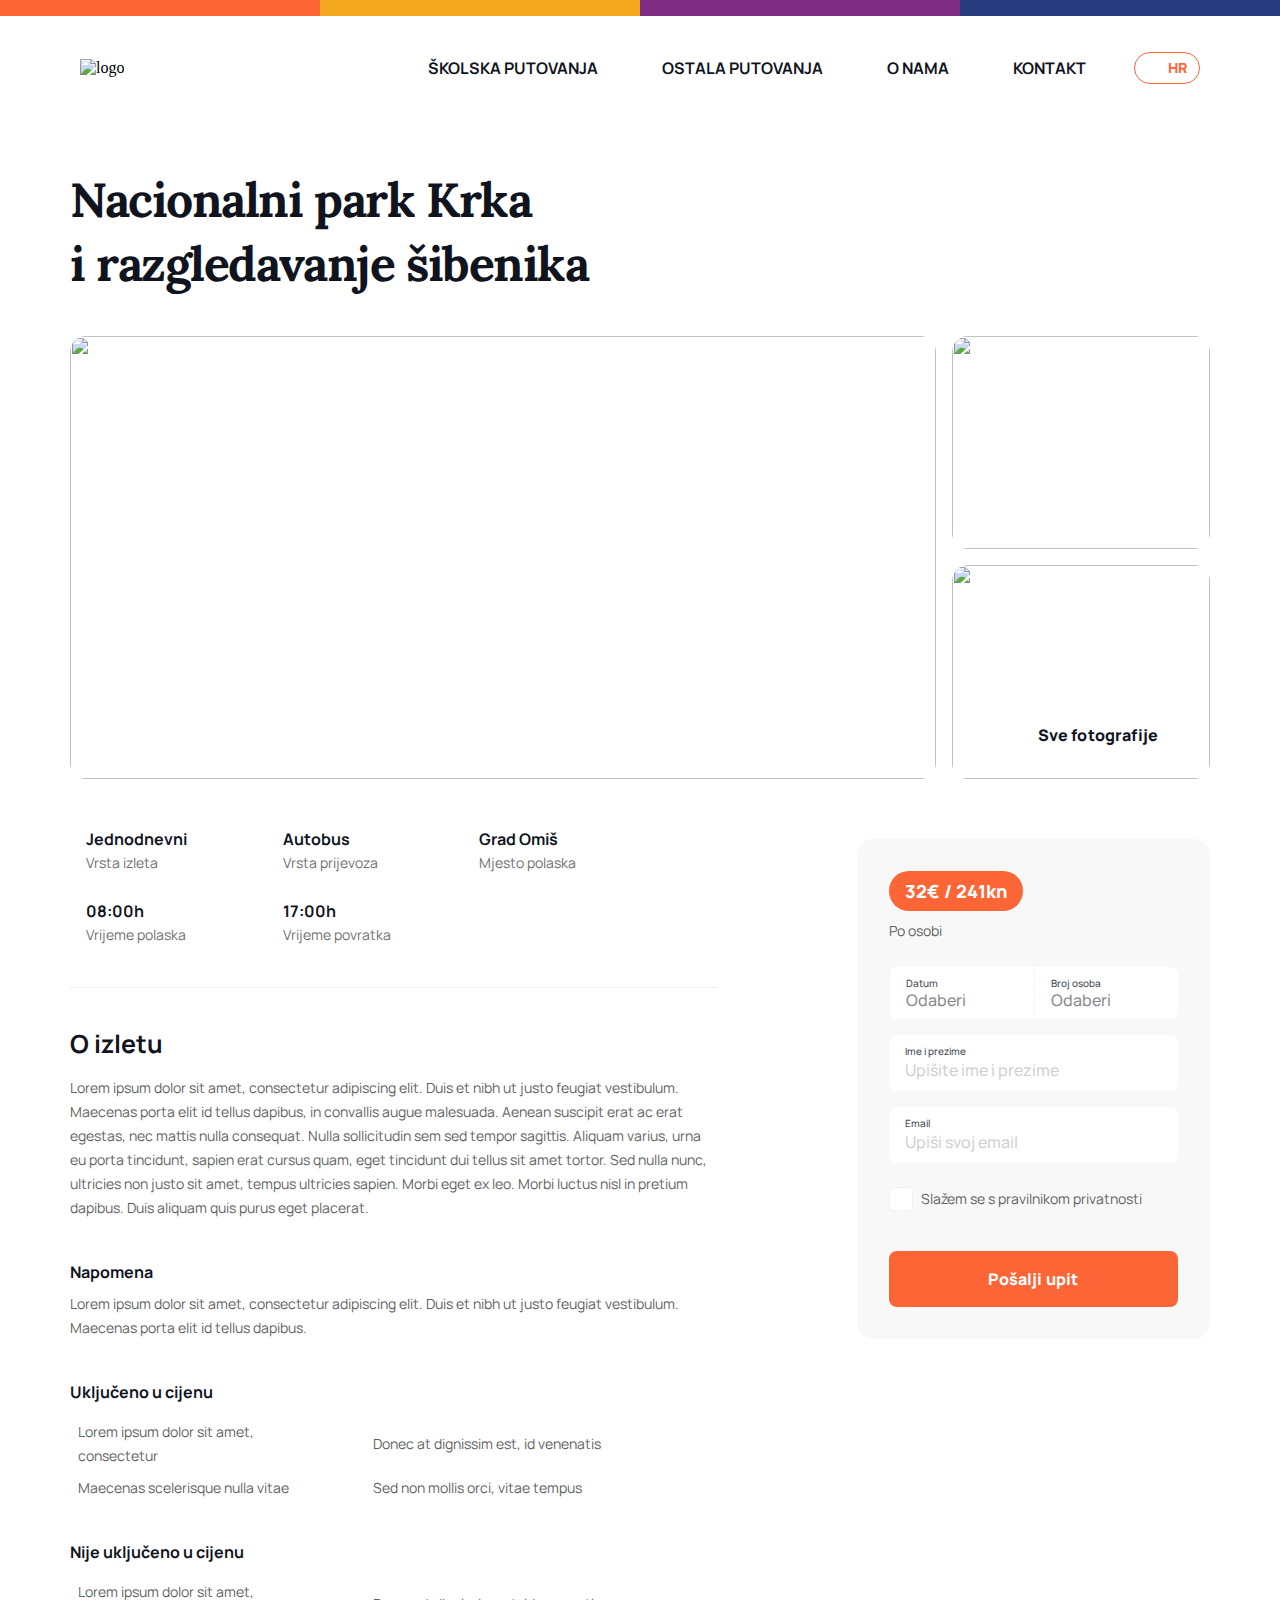
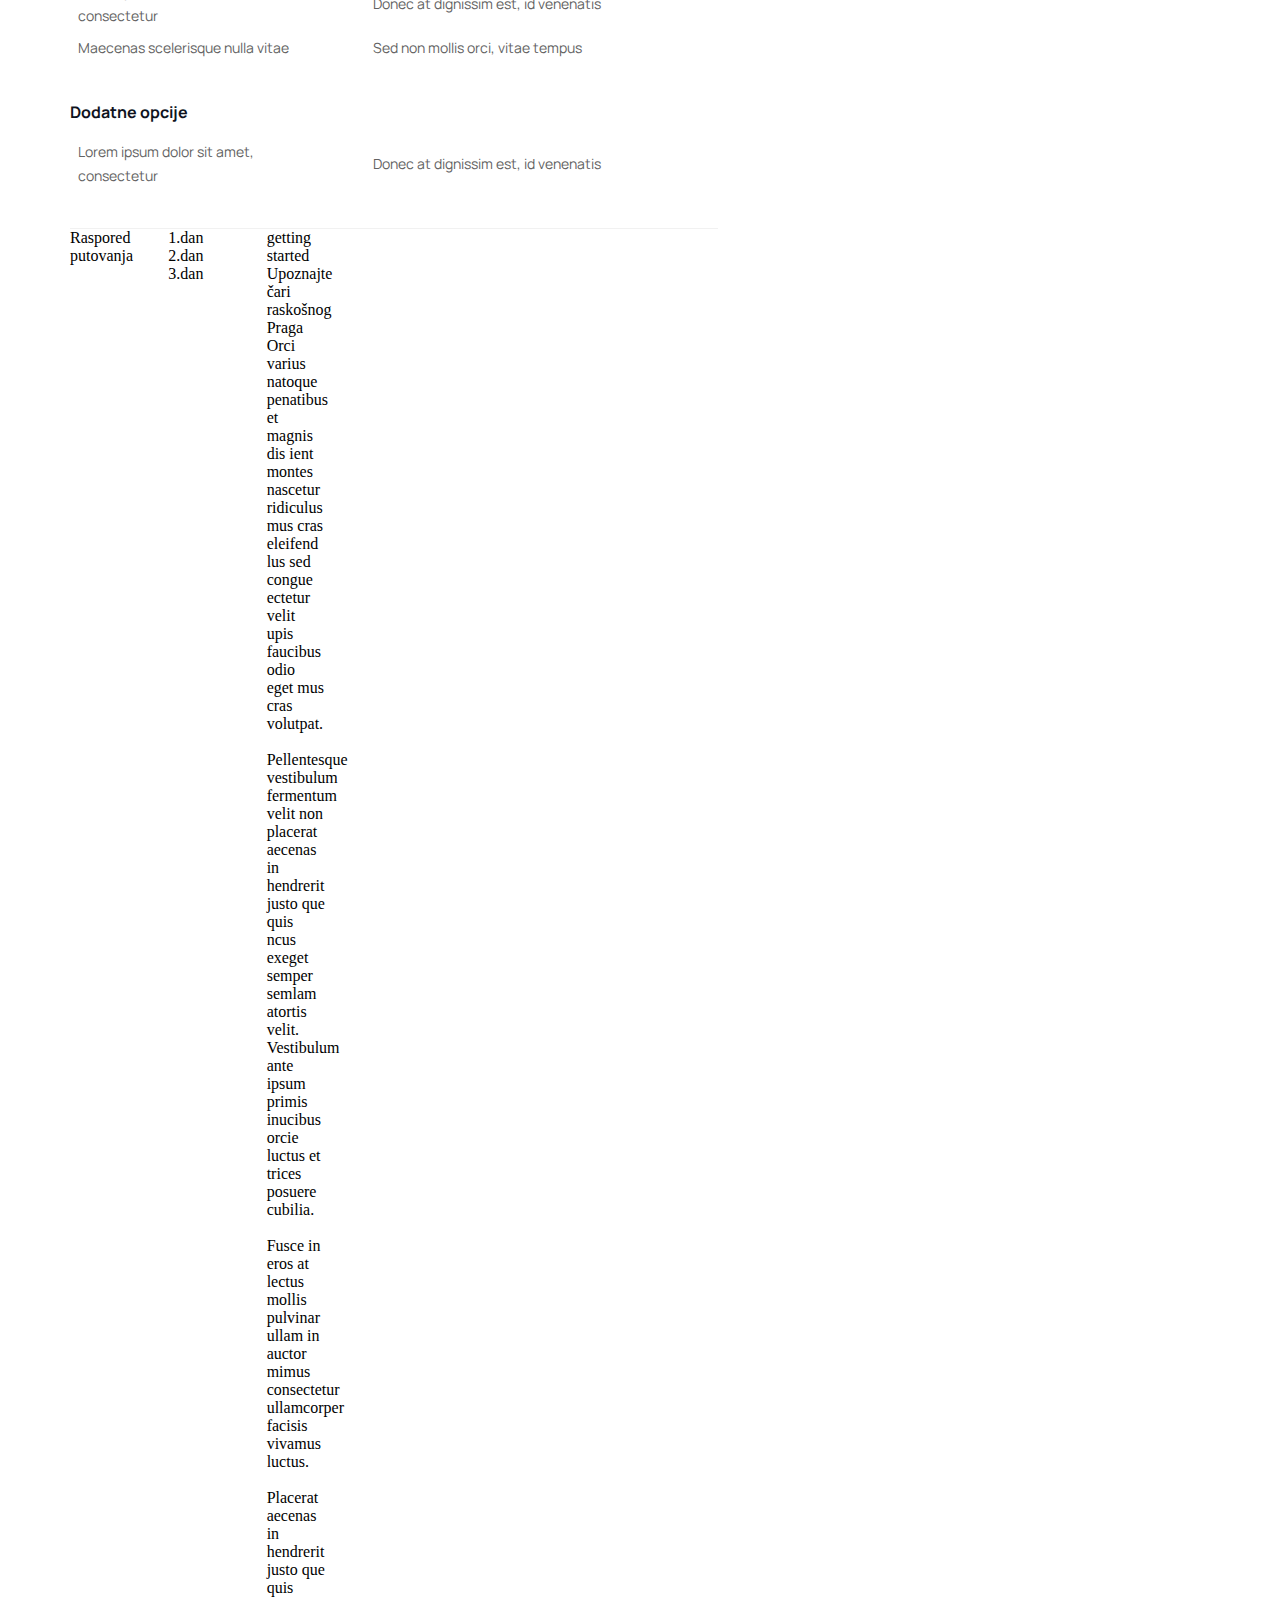
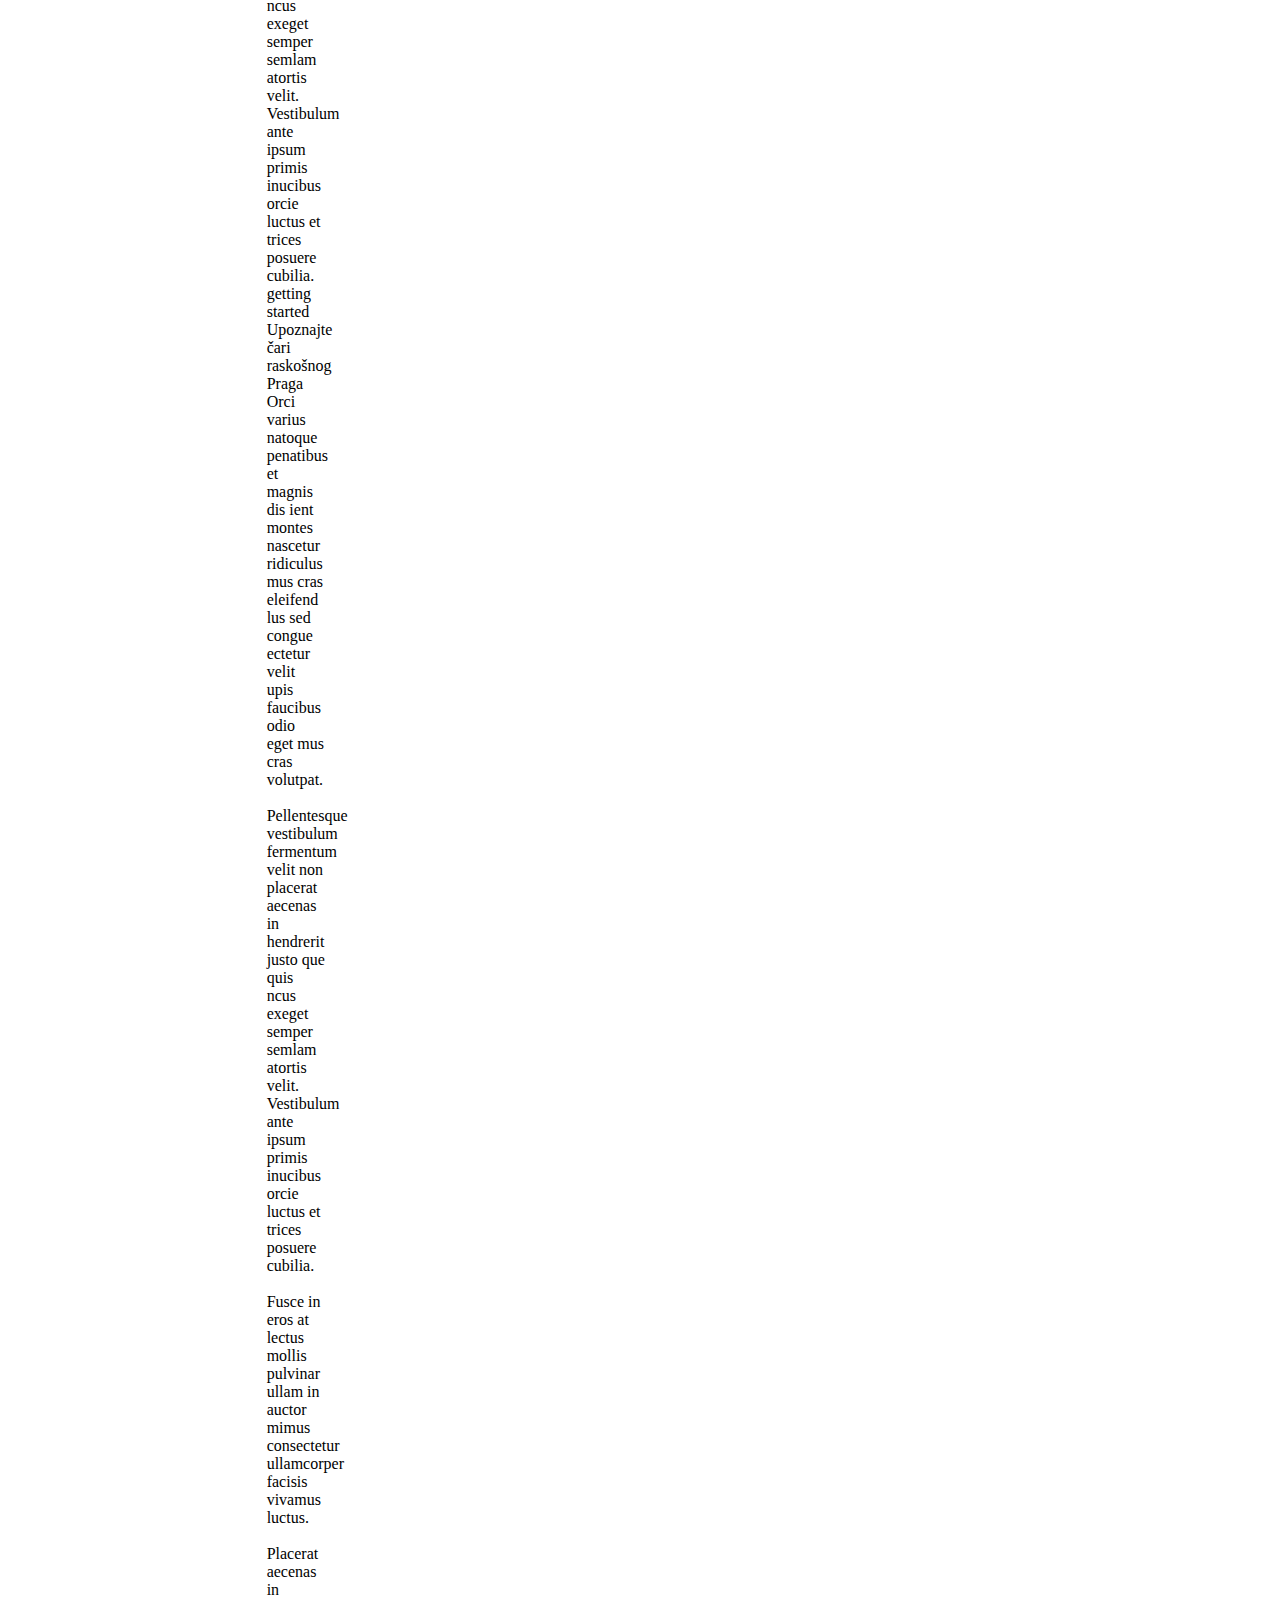
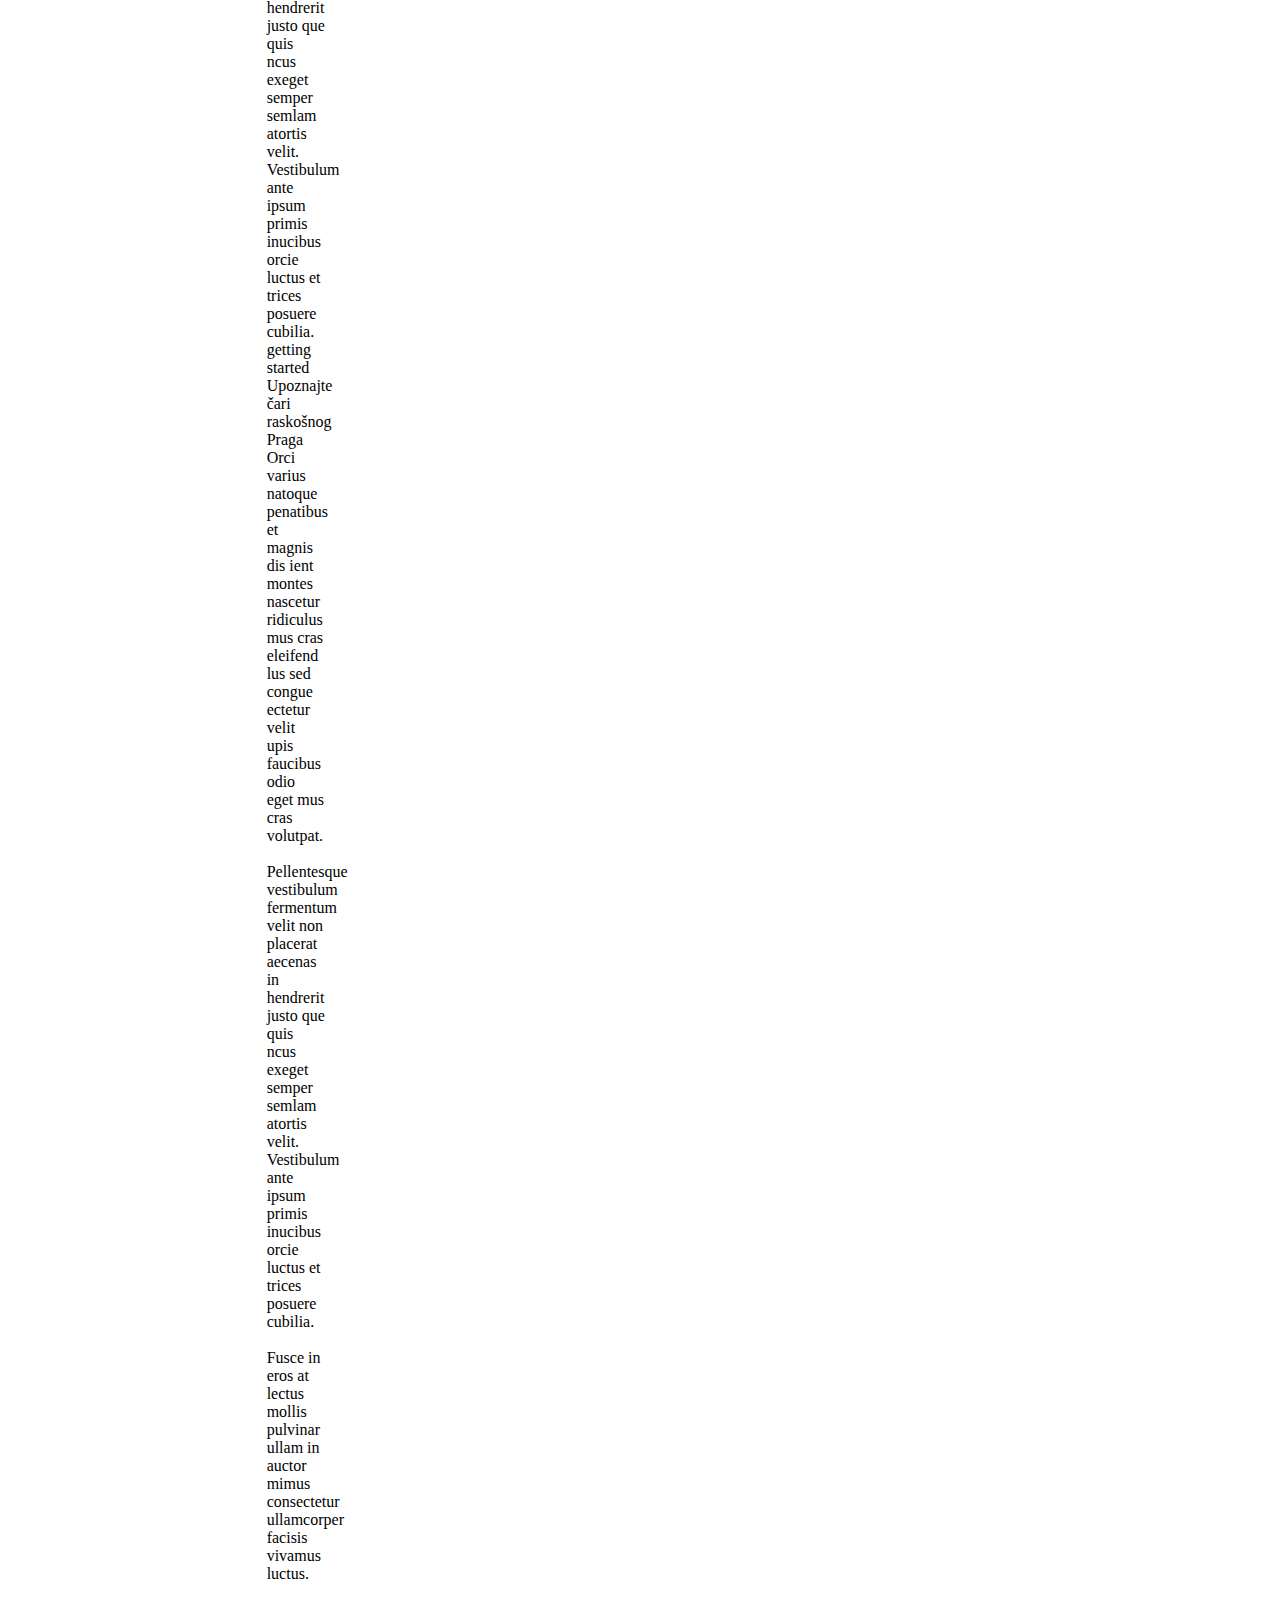
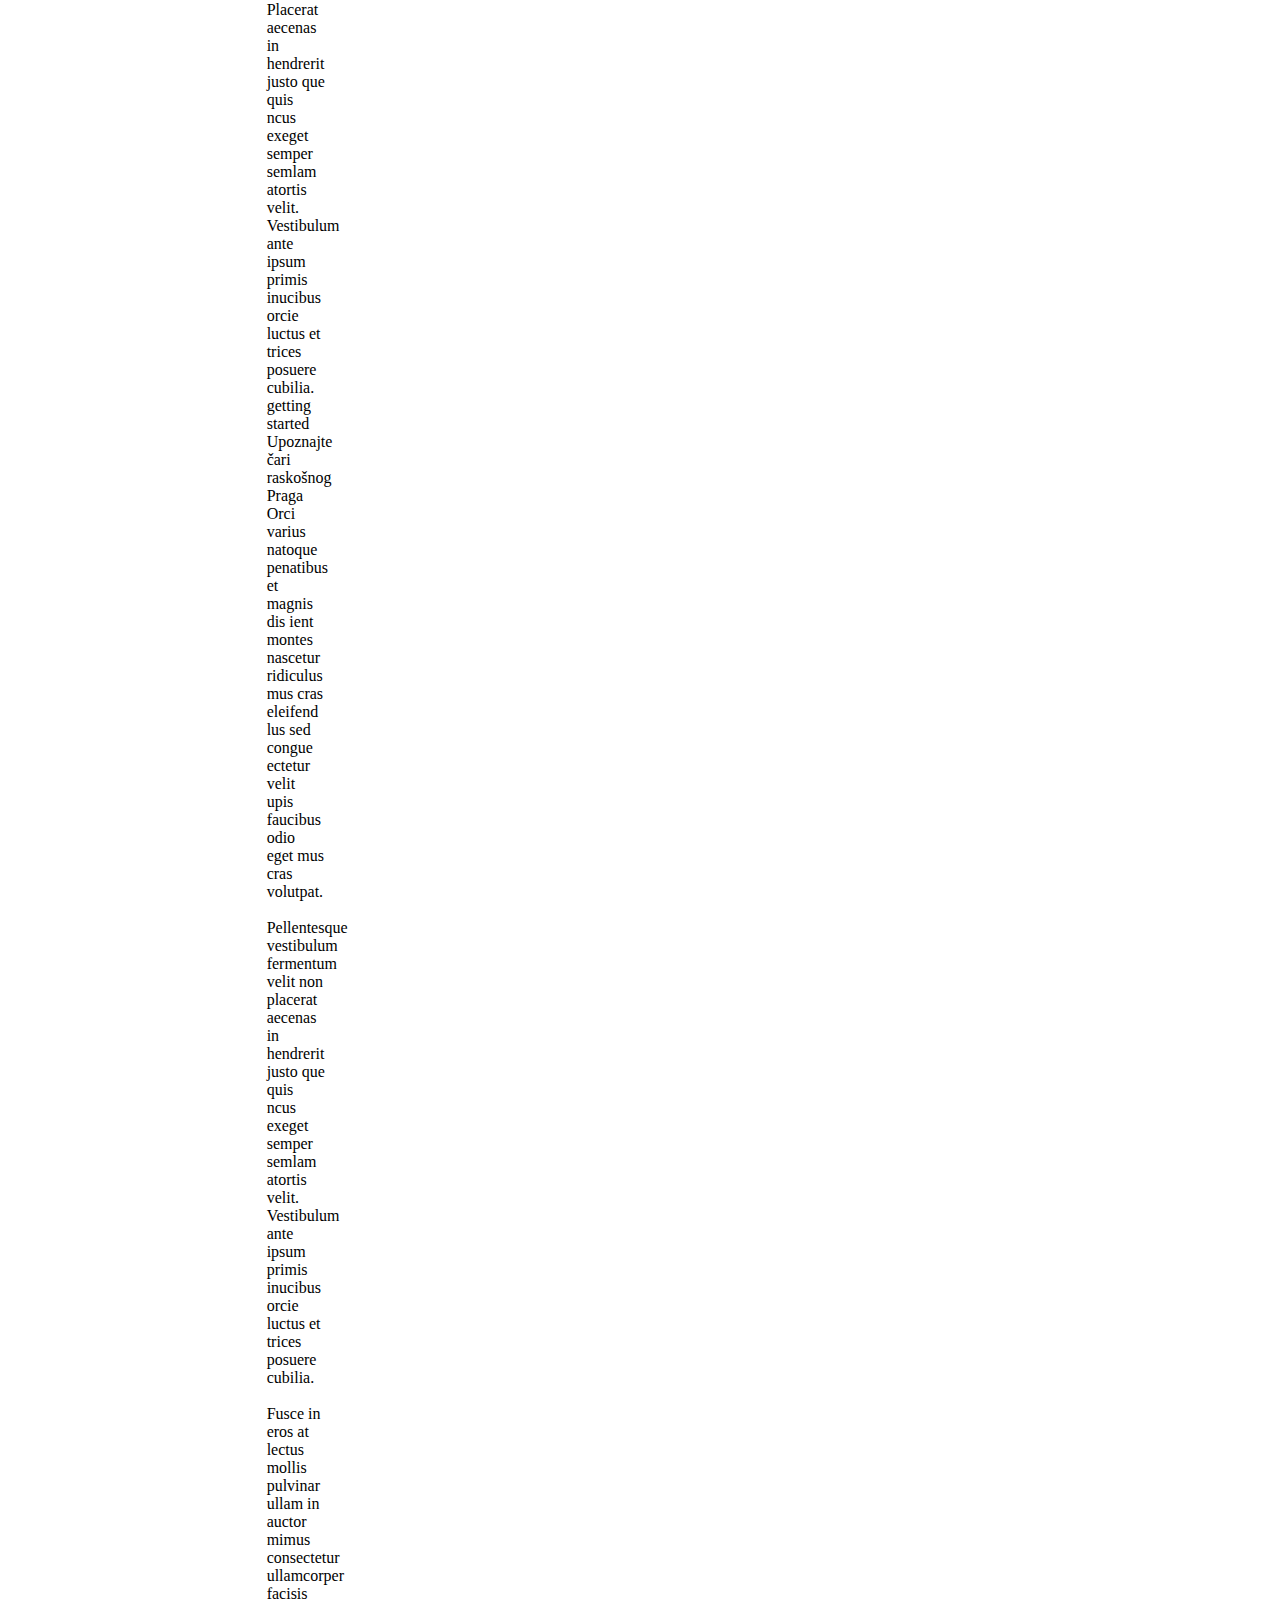
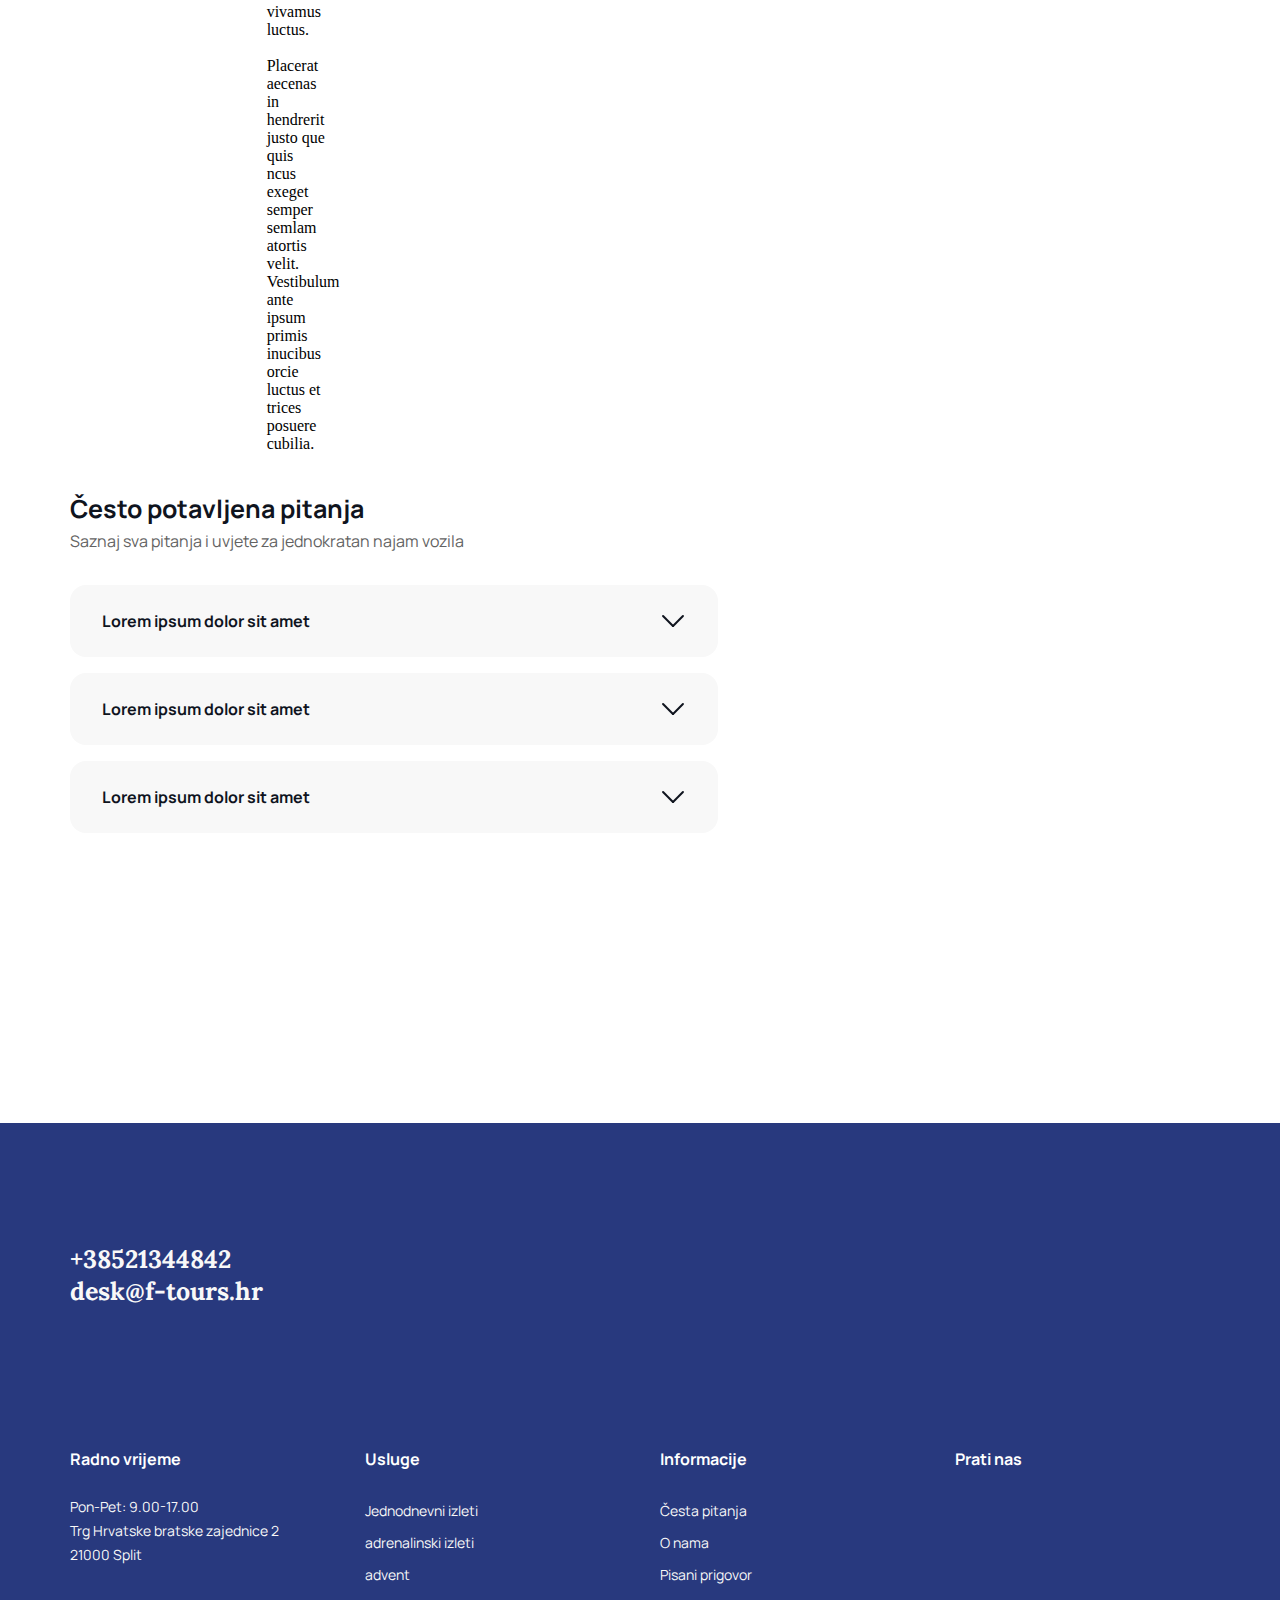
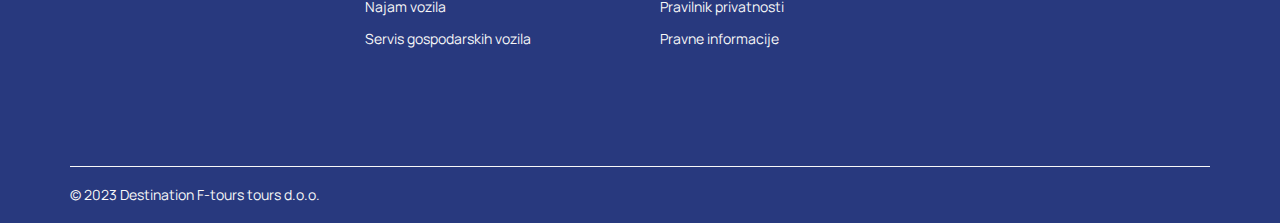
==== commit cb041f30: "Add files via upload" ====
--- a/jednodnevni.html
+++ b/jednodnevni.html
@@ -6,8 +6,9 @@
     <meta name="viewport" content="width=device-width, initial-scale=1.0">
     <link rel="preconnect" href="https://fonts.googleapis.com">
 <link rel="preconnect" href="https://fonts.gstatic.com" crossorigin>
-<link href="https://fonts.googleapis.com/css2?family=Manrope:wght@200;300;400;500;600;700;800&display=swap" rel="stylesheet">
-    <link rel="stylesheet" type="text/css" href="./css/general.css">
+<link href="https://fonts.googleapis.com/css2?family=Barlow:wght@100;200;300;400;500;600;700;800;900&family=Manrope:wght@200;300;400;500;600;700;800&display=swap" rel="stylesheet">
+    <link href="https://fonts.googleapis.com/css2?family=Barlow:wght@100;200;300;400;500;600;700;800;900&family=Lora:wght@400;500;600;700&family=Manrope:wght@200;300;400;500;600;700;800&display=swap" rel="stylesheet">
+        <link rel="stylesheet" type="text/css" href="./css/general.css">
     <link rel="stylesheet" type="text/css" href="./css/visednevni_izlet.css">
     <link rel="stylesheet" href="https://cdn.jsdelivr.net/npm/flatpickr/dist/flatpickr.min.css">
     <title>Document</title>
@@ -61,26 +62,31 @@
 </div>
 </div>
 <nav >
-    
+    <div class="colors">
+        <div class="orange"></div>
+        <div class="yello"></div>
+        <div class="purple"></div>
+        <div class="blue"></div>
+    </div>
         <div class="navbar">
     <div class="menu">
         <div class="menu-line"></div>
     </div>
-    <div class="logo" onClick="location.href='index.html'"><img src="assets/img/logo.svg" alt="logo"></div>
+    <div class="logo" onClick="location.href='index.html'"><img src="assets/image/logo.svg" alt="logo"></div>
     <div class="menu-placeholder"></div>
     <div class="nav-right">
-        <div class="pbold" onClick="location.href='izlet.html'">Jednodnevni izlet</div>
-            <div class="pbold" onClick="location.href='adventi.html'">Adventi</div>
-            <div class="pbold" onClick="location.href='vozila.html'">Najam vozila</div>
-            <div class="pbold " onClick="location.href='kontakt.html'">Kontakt</div>
+        <div class="pbold" onClick="location.href='izlet.html'">Školska putovanja</div>
+        <div class="pbold" onClick="location.href='adventi.html'">Ostala putovanja</div>
+        <div class="pbold" onClick="location.href='vozila.html'">O nama</div>
+        <div class="pbold " onClick="location.href='kontakt.html'">Kontakt</div>
         <div class="lng lng-desktop"> <img src="assets/img/Language.svg" alt="">HR </div>
     </div>
 </div>
 <div class="maxw container grid">
 <div class="menu-mobile">
-    <div class="menu-text" onClick="location.href='izlet.html'"> Jednodnevni izleti</div>
-    <div class="menu-text" onClick="location.href='adventi.html'"> Adventi</div>
-    <div class="menu-text" onClick="location.href='vozila.html'">Najam vozila</div>
+    <div class="menu-text" onClick="location.href='izlet.html'"> Školska putovanja</div>
+    <div class="menu-text" onClick="location.href='adventi.html'"> Ostala putovanja</div>
+    <div class="menu-text" onClick="location.href='vozila.html'">O nama</div>
     <div class="menu-text" onClick="location.href='kontakt.html'">Kontakt</div>
     <div class="lng"><img src="assets/img/Language.svg" alt=""> HR</div>
     <div class="lng-mobile">
@@ -221,65 +227,46 @@
                     <div class="psmall">Donec at dignissim est, id venenatis</div>
                 </div>
             </div>
-            <div class="raspored full-page-grid">
-                <h4>Opis izleta</h4>
-                <div class="psmall jednodnevni">Lorem ipsum dolor sit amet, consectetur adipiscing elit. Duis et nibh ut justo feugiat vestibulum. Maecenas porta elit id tellus dapibus, in convallis augue malesuada. Aenean suscipit erat ac erat egestas, nec mattis nulla consequat.Lorem ipsum dolor sit amet, consectetur adipiscing elit. Duis et nibh ut justo feugiat vestibulum. Maecenas porta elit id tellus dapibus, in convallis augue malesuada. Aenean suscipit erat ac erat egestas, nec mattis nulla consequat.
-<br><br>
-                    Lorem ipsum dolor sit amet, consectetur adipiscing elit. Duis et nibh ut justo feugiat vestibulum. Maecenas porta elit id tellus dapibus, in convallis augue malesuada. Aenean suscipit erat ac erat egestas, nec mattis nulla consequat.Lorem ipsum dolor sit amet, consectetur adipiscing elit. Duis et nibh ut justo feugiat vestibulum. Maecenas porta elit id tellus dapibus, in convallis augue malesuada. Aenean suscipit erat ac erat egestas, nec mattis nulla consequat.</div>
-            </div>
-            <div class="placanje full-page-grid">
-                <h4>Plaćanje</h4>
-                <div class="psmall">Lorem ipsum dolor sit amet, consectetur adipiscing elit. Duis et nibh ut justo feugiat vestibulum. Maecenas porta elit id tellus dapibus.Lorem ipsum dolor sit amet, consectetur adipiscing elit. Duis et nibh ut justo feugiat vestibulum. Maecenas porta elit id tellus dapibus, in convallis augue malesuada. Aenean suscipit erat ac erat egestas, nec mattis nulla consequat.</div>
-            </div>
-            <div class="nositi full-page-grid nositi-grid">
-                <h4>što ponijeti</h4>
-                <div>
-                    <img src="assets/img/power.svg" alt="">
-                    <div class="pmedium">Power Bank</div>
-                </div>
-                <div>
-                    <img src="assets/img/Jacket.svg" alt="">
-                    <div class="pmedium">Lagana jakna</div>
-                </div>
-                <div>
-                    <img src="assets/img/boot.svg" alt="">
-                    <div class="pmedium">Obuća za pješačenje</div>
-                </div>
-                <div>
-                    <img src="assets/img/water.svg" alt="">
-                    <div class="pmedium">Voda</div>
-                </div>
-                <div>
-                    <img src="assets/img/shirt.svg" alt="">
-                    <div class="pmedium">Odjeća za presvlaku</div>
-                </div>
-                <div>
-                    <img src="assets/img/passport.svg" alt="">
-                    <div class="pmedium">Putovnica ili osobna</div>
-                </div>
-            </div>
-            <div class="lokacija full-page-grid">
-                <h4>Lokacija polazišta</h4>
-                <div class="plarge">mjesto okupljanja</div>
-                <div class="map">
-                    <div class="map-holder">
-                        <picture>
-                <img src="assets/img/image 80.png" alt="">
-            </picture>
-            <div class="location">
-                <img src="assets/img/Pin Location.svg" alt="">
-            </div>
-            </div>
-                </div>
-                
-                <div class="map-information">
-                    <div class="pbold">Primjer adresa 27, Omiš</div>
-                    <div class="plarge">Adresa </div>
-                </div>
-                
-                
-                
-            </div>
+            <div class="dani full-page-grid">
+               <div class="dani-naslov">Raspored putovanja</div>
+               <div class="dani-grid">
+                <div class="active-slider">
+                    1.dan
+                </div>
+                <div>
+                    2.dan
+                </div>
+                <div>
+                    3.dan
+                </div>
+               </div>
+               <div class="dani-content">
+                <div class="dani-content-element">
+                    <div class="eyebrow">getting started</div>
+                    <div class="dani-head">Upoznajte čari raskošnog Praga</div>
+                    <div class="dani-text">Orci varius natoque penatibus et magnis dis ient montes nascetur ridiculus mus cras eleifend lus sed congue ectetur velit upis faucibus odio eget mus cras volutpat. <br><br>Pellentesque vestibulum fermentum velit non placerat aecenas in hendrerit justo que quis ncus exeget semper semlam atortis velit. Vestibulum ante ipsum primis inucibus orcie luctus et trices posuere cubilia. <br><br> Fusce in eros at lectus mollis pulvinar ullam in auctor mimus consectetur ullamcorper facisis vivamus luctus. <br><br>Placerat aecenas in hendrerit justo que quis ncus exeget semper semlam atortis velit. Vestibulum ante ipsum primis inucibus orcie luctus et trices posuere cubilia.</div>
+                </div>
+                <div class="dani-content-element">
+                    <div class="eyebrow">getting started</div>
+                    <div class="dani-head">Upoznajte čari raskošnog Praga</div>
+                    <div class="dani-text">Orci varius natoque penatibus et magnis dis ient montes nascetur ridiculus mus cras eleifend lus sed congue ectetur velit upis faucibus odio eget mus cras volutpat. <br><br>Pellentesque vestibulum fermentum velit non placerat aecenas in hendrerit justo que quis ncus exeget semper semlam atortis velit. Vestibulum ante ipsum primis inucibus orcie luctus et trices posuere cubilia. <br><br> Fusce in eros at lectus mollis pulvinar ullam in auctor mimus consectetur ullamcorper facisis vivamus luctus. <br><br>Placerat aecenas in hendrerit justo que quis ncus exeget semper semlam atortis velit. Vestibulum ante ipsum primis inucibus orcie luctus et trices posuere cubilia.</div>
+                </div>
+                <div class="dani-content-element">
+                    <div class="eyebrow">getting started</div>
+                    <div class="dani-head">Upoznajte čari raskošnog Praga</div>
+                    <div class="dani-text">Orci varius natoque penatibus et magnis dis ient montes nascetur ridiculus mus cras eleifend lus sed congue ectetur velit upis faucibus odio eget mus cras volutpat. <br><br>Pellentesque vestibulum fermentum velit non placerat aecenas in hendrerit justo que quis ncus exeget semper semlam atortis velit. Vestibulum ante ipsum primis inucibus orcie luctus et trices posuere cubilia. <br><br> Fusce in eros at lectus mollis pulvinar ullam in auctor mimus consectetur ullamcorper facisis vivamus luctus. <br><br>Placerat aecenas in hendrerit justo que quis ncus exeget semper semlam atortis velit. Vestibulum ante ipsum primis inucibus orcie luctus et trices posuere cubilia.</div>
+                </div>
+                <div class="dani-content-element">
+                    <div class="eyebrow">getting started</div>
+                    <div class="dani-head">Upoznajte čari raskošnog Praga</div>
+                    <div class="dani-text">Orci varius natoque penatibus et magnis dis ient montes nascetur ridiculus mus cras eleifend lus sed congue ectetur velit upis faucibus odio eget mus cras volutpat. <br><br>Pellentesque vestibulum fermentum velit non placerat aecenas in hendrerit justo que quis ncus exeget semper semlam atortis velit. Vestibulum ante ipsum primis inucibus orcie luctus et trices posuere cubilia. <br><br> Fusce in eros at lectus mollis pulvinar ullam in auctor mimus consectetur ullamcorper facisis vivamus luctus. <br><br>Placerat aecenas in hendrerit justo que quis ncus exeget semper semlam atortis velit. Vestibulum ante ipsum primis inucibus orcie luctus et trices posuere cubilia.</div>
+                </div>
+               </div>
+               
+            </div>
+           
+            
+            
             <div class="acord full-page-grid">
                 <h4>Često potavljena pitanja</h4>
                 <div class="plarge">Saznaj sva pitanja i uvjete za jednokratan najam vozila</div>
@@ -375,20 +362,34 @@
 
         </div>
     </section>
+    <section class="before-footer">
+        <div class="maxw container">
+            <img src="assets/image/Layer_x0020_1.png" alt="">
+            <img src="assets/image/logo_sigurna-kupnja_2.png" alt="">
+            <img src="assets/image/MC-IDC-864x864-1-655x437.png" alt="">
+            <img src="assets/image/mastercard.5450f163.png" alt="">
+            <img src="assets/image/monri_footer.png" alt="">
+            <img src="assets/image/visa.png" alt="">
+            <img src="assets/image/di.png" alt="">
+            <img src="assets/image/maestro.png" alt="">
+        </div>
+    </section>
     <footer>
         <div class="maxw container grid">
         <div class="footer-top">
-            <h6>+385 91 153 6542 <br>
-            info@cagalj-tours.hr</h6>
+            <h6>+38521344842 <br>
+                desk@f-tours.hr</h6>
         </div>
         
             <div class="footer-middle">
                 <div class="pbold">Radno vrijeme</div>
                 <div class="psmall">
-                    Pon-Pet: 9.00-16.00 <br>
-                    Vrisovci 13, 21310 Omiš <br>
-                    Republika Hrvatska</div>
-                    <img src="assets/img/UHPA.svg" class="UHPA">
+                    Pon-Pet: 9.00-17.00 <br>
+                    Trg Hrvatske bratske zajednice 2  <br>
+                    21000 Split</div>
+                    
+
+
             </div>
             <div class="footer-middle">
                 <div class="pbold">Usluge</div>
@@ -415,12 +416,11 @@
             
         
         <div class="footer-bottom">
-            <div class="psmall"> © 2023 Čagalj tours d.o.o. |  Putnička agencija Cencena</div>
+            <div class="psmall"> © 2023 Destination F-tours tours d.o.o. </div>
             <img src="assets/img/Pragmatic.svg" alt="">
         </div>
     </div>
     </footer>
-    
     <script src="https://cdn.jsdelivr.net/npm/flatpickr"></script>
     <script src="js/jednodnevni_izlet.js"></script>
     <script>
